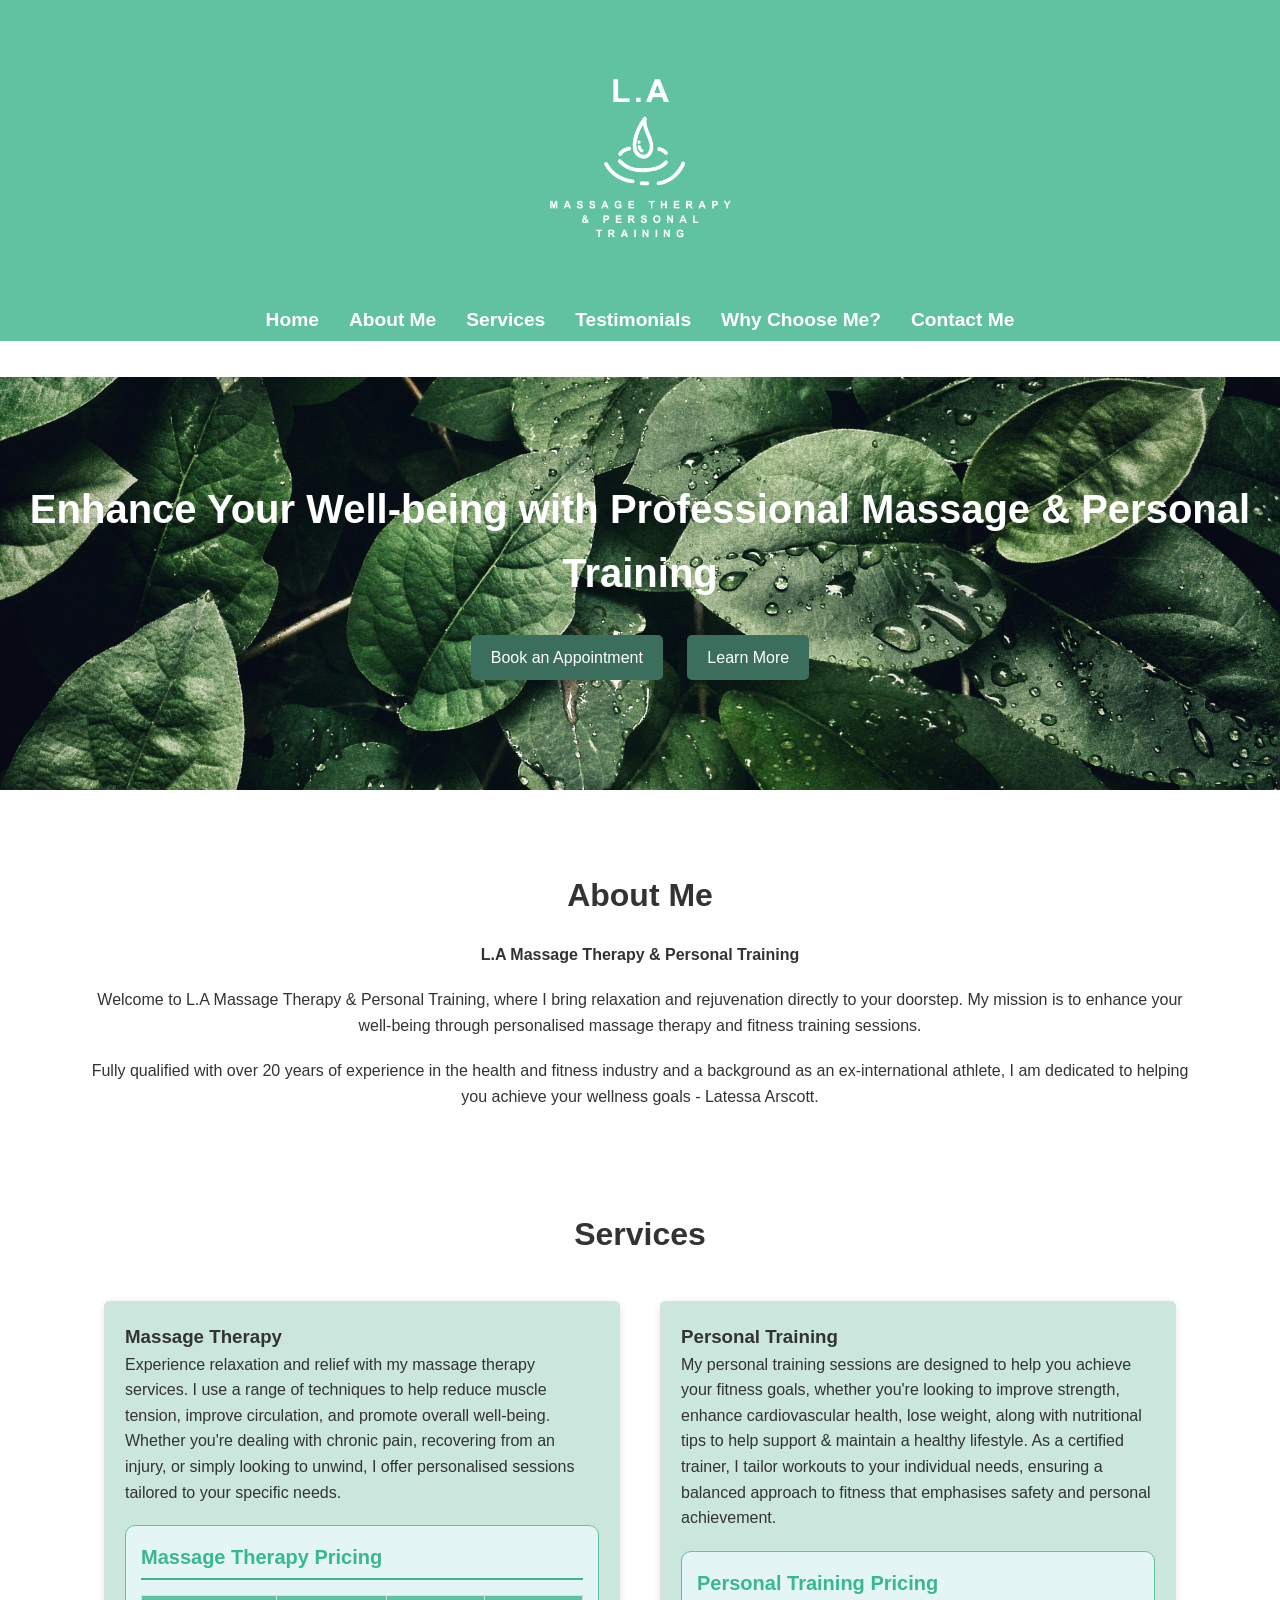
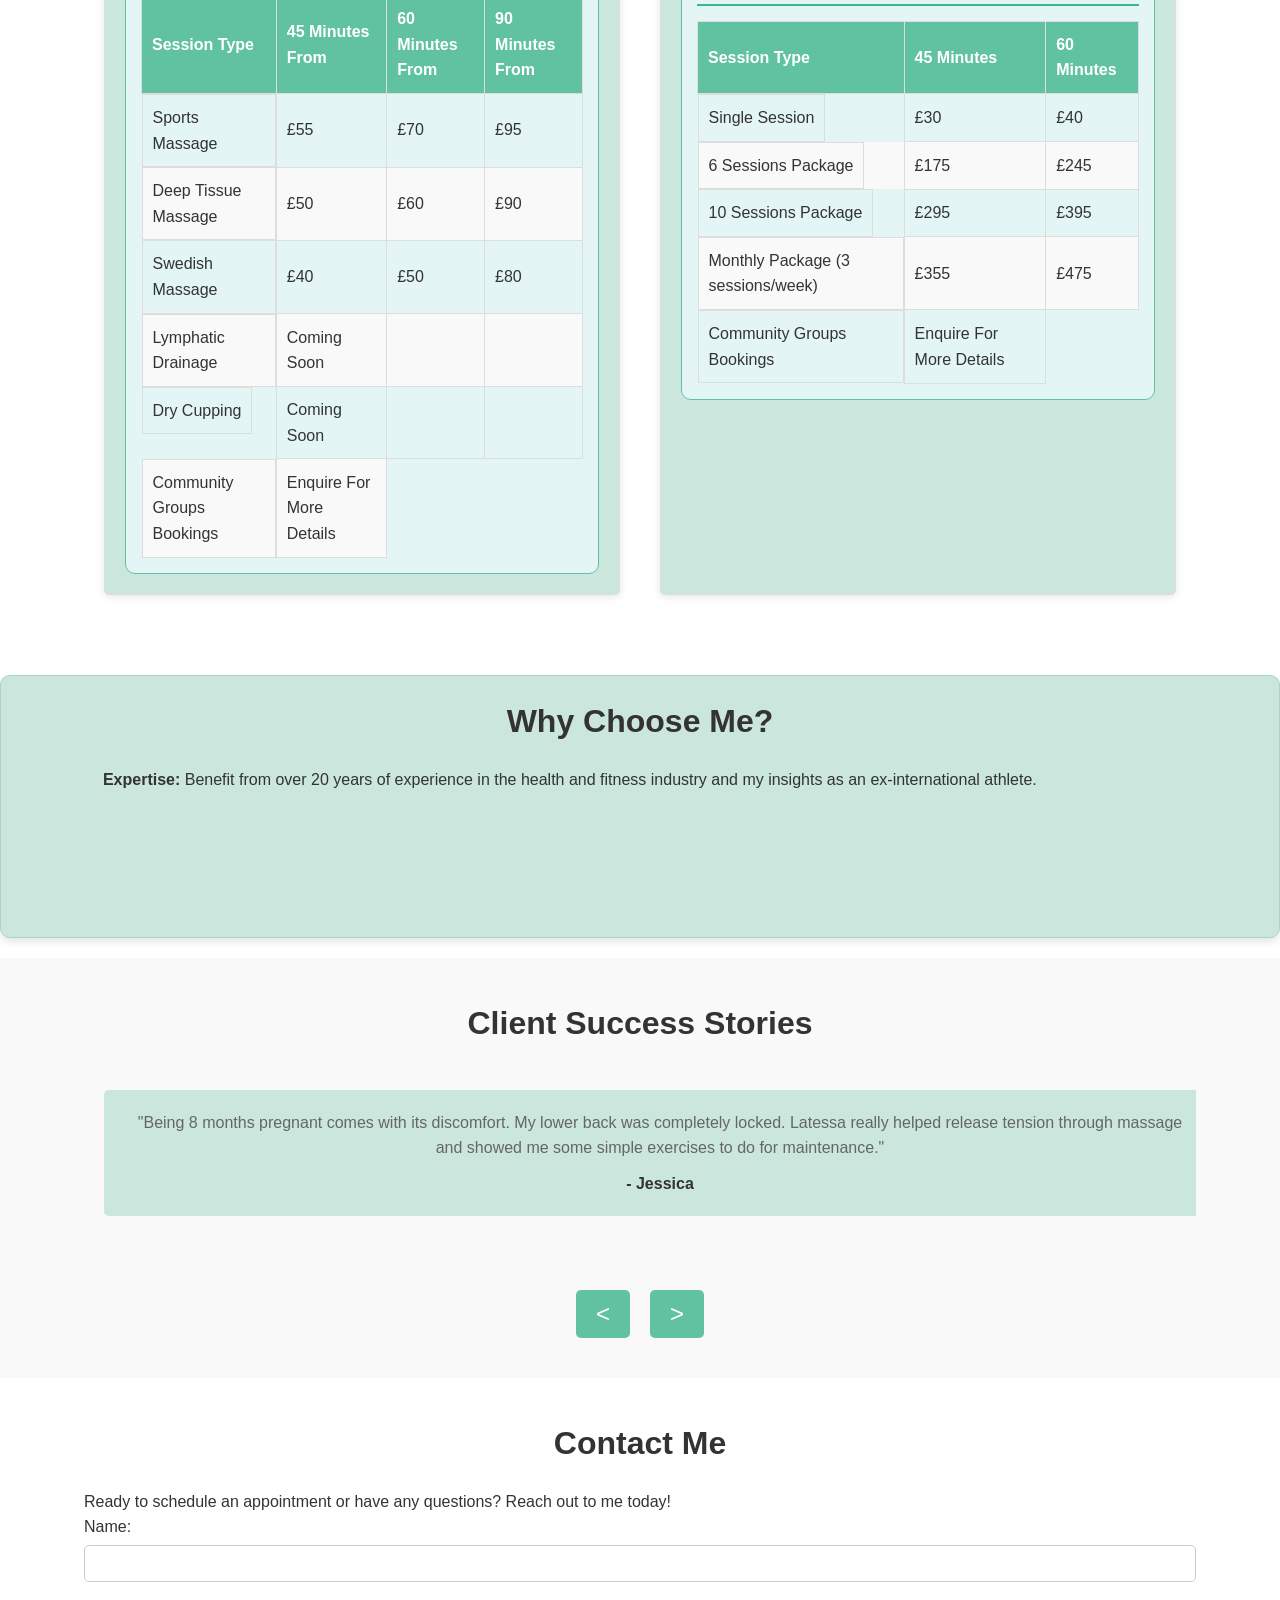
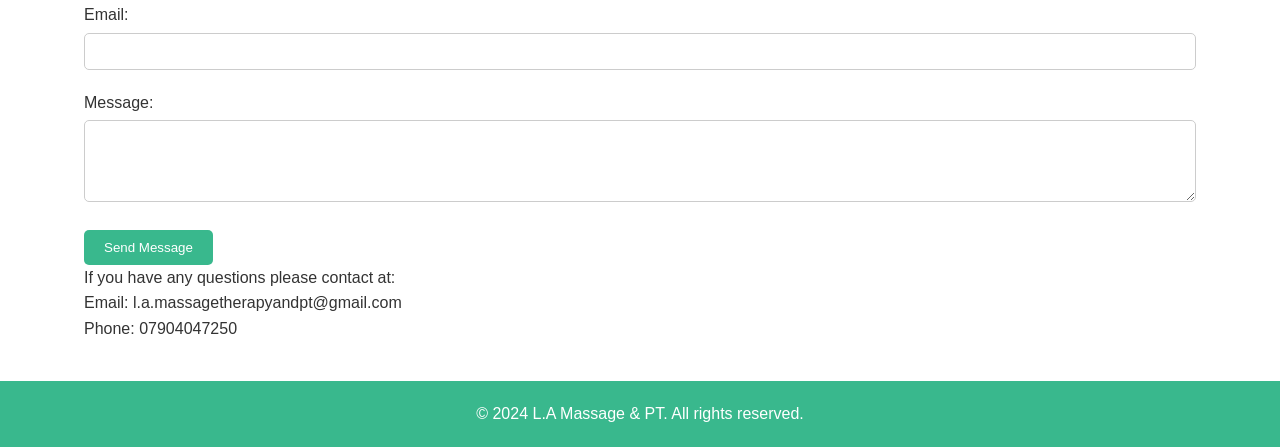
==== index.html @ 447af26c "Update index.html" ====
<!DOCTYPE html>
<html lang="en">
<head>
    <meta charset="UTF-8">
    <meta name="viewport" content="width=device-width, initial-scale=1.0">
    <meta name="description" content="Enhance Your Well-being with Professional Massage & Personal Training">
    <meta name="keywords" content="Massage Therapy, Personal Training, Wellness, Health">
    <title>L.A. Massage & PT</title>

    <link rel="icon" type="image/svg+xml" href="Images/L.A.%20Logo.svg">

    <link rel="stylesheet" href="style.css">
</head>
<body>
<!-- Header -->
<header role="banner">
    <div class="container">
        <div class="logo">
            <img src="Images/L.A.%20Logo.png" alt="L.A. Logo">
        </div>
        <nav role="navigation">
            <ul>
                <li><a href="#home">Home</a></li>
                <li><a href="#about">About Me</a></li>
                <li><a href="#services">Services</a></li>
                <li><a href="#testimonials">Testimonials</a></li>
                <li><a href="#why-choose-me">Why Choose Me?</a></li>
                <li><a href="#contact">Contact Me</a></li>
            </ul>
        </nav>
    </div>
</header>

<!-- Home Section -->
<section id="home" role="main">
    <div class="hero">
        <h2 class="fade-in">Enhance Your Well-being with Professional Massage & Personal Training</h2>
        <a href="#contact" class="btn fade-in">Book an Appointment</a>
        <a href="#services" class="btn fade-in">Learn More</a>
    </div>
</section>

<!-- About Us Section -->
<section id="about" class="fade-in">
    <div class="container">
        <h2>About Me</h2>
        <h4>L.A Massage Therapy & Personal Training</h4>
        <p>Welcome to L.A Massage Therapy & Personal Training, where I bring relaxation and rejuvenation directly to your doorstep. My mission is to enhance your well-being through personalised massage therapy and fitness training sessions.</p>
        <p>Fully qualified with over 20 years of experience in the health and fitness industry and a background as an ex-international athlete, I am dedicated to helping you achieve your wellness goals - Latessa Arscott.</p>
    </div>
</section>

<!-- Services Section -->
<section id="services" class="fade-in">
    <div class="container">
        <h2>Services</h2>
        <div class="services">
            <div class="service">
                <h3>Massage Therapy</h3>
                <p>Experience relaxation and relief with my massage therapy services. I use a range of techniques to help reduce muscle tension, improve circulation, and promote overall well-being. Whether you're dealing with chronic pain, recovering from an injury, or simply looking to unwind, I offer personalised sessions tailored to your specific needs.</p>
                <div class="pricing-box">
                    <h4>Massage Therapy Pricing</h4>
                    <table>
                        <thead>
                        <tr>
                            <th>Session Type</th>
                            <th>45 Minutes From</th>
                            <th>60 Minutes From</th>
                            <th>90 Minutes From</th>
                        </tr>
                        </thead>
                        <tbody>
                        <tr>
                            <td class="tooltip">Sports Massage<span class="tooltiptext">A massage focusing on sport-related activities, improving performance and recovery.</span></td>
                            <td>£55</td>
                            <td>£70</td>
                            <td>£95</td>
                        </tr>
                        <tr>
                            <td class="tooltip">Deep Tissue Massage<span class="tooltiptext">A massage technique that targets deeper layers of muscle and connective tissue.</span></td>
                            <td>£50</td>
                            <td>£60</td>
                            <td>£90</td>
                        </tr>
                        <tr>
                            <td class="tooltip">Swedish Massage<span class="tooltiptext">A gentle massage using long strokes, kneading, and circular movements on top layers of muscles.</span></td>
                            <td>£40</td>
                            <td>£50</td>
                            <td>£80</td>
                        </tr>
                        <tr>
                            <td class="tooltip">Lymphatic Drainage<span class="tooltiptext">A gentle massage aimed at stimulating the lymphatic system to remove toxins and excess fluid.</span></td>
                            <td>Coming Soon</td>
                            <td></td>
                            <td></td>
                        </tr>
                        <tr>
                            <td class="tooltip">Dry Cupping<span class="tooltiptext">A therapy using suction cups to promote blood flow and healing.</span></td>
                            <td>Coming Soon</td>
                            <td></td>
                            <td></td>
                        </tr>
                        <tr>
                            <td class="tooltip">Community Groups Bookings<span class="tooltiptext">Packages tailored to meet the requirements of the service user.</span></td>
                            <td>Enquire For More Details</td>
                        </tr>
                        </tbody>
                    </table>
                </div>
            </div>
            <div class="service">
                <h3>Personal Training</h3>
                <p>My personal training sessions are designed to help you achieve your fitness goals, whether you're looking to improve strength, enhance cardiovascular health, lose weight, along with nutritional tips to help support & maintain a healthy lifestyle. As a certified trainer, I tailor workouts to your individual needs, ensuring a balanced approach to fitness that emphasises safety and personal achievement.</p>
                <div class="pricing-box">
                    <h4>Personal Training Pricing</h4>
                    <table>
                        <thead>
                        <tr>
                            <th>Session Type</th>
                            <th>45 Minutes</th>
                            <th>60 Minutes</th>
                        </tr>
                        </thead>
                        <tbody>
                        <tr>
                            <td class="tooltip">Single Session<span class="tooltiptext">A one-time personal training session customised to your fitness goals.</span></td>
                            <td>£30</td>
                            <td>£40</td>
                        </tr>
                        <tr>
                            <td class="tooltip">6 Sessions Package<span class="tooltiptext">A package of six sessions at a discounted rate to help you stay consistent. (Minimum 2 session per week) </span></td>
                            <td>£175</td>
                            <td>£245</td>
                        </tr>
                        <tr>
                            <td class="tooltip">10 Sessions Package<span class="tooltiptext">A package of ten sessions for long-term fitness commitment and results.</span></td>
                            <td>£295</td>
                            <td>£395</td>
                        </tr>
                        <tr>
                            <td class="tooltip">Monthly Package (3 sessions/week)<span class="tooltiptext">A monthly package including three sessions per week for optimal results.</span></td>
                            <td>£355</td>
                            <td>£475</td>
                        </tr>
                        <tr>
                            <td class="tooltip">Community Groups Bookings<span class="tooltiptext">Packages tailored to meet the requirements of the service user.</span></td>
                            <td>Enquire For More Details</td>
                        </tr>
                        </tbody>
                    </table>
                </div>
            </div>
        </div>
    </div>
</section>

<!-- Why Choose Me Section -->
<section id="why-choose-me" class="fade-in" role="region" aria-labelledby="why-choose-me-heading">
    <div class="container">
        <h2 id="why-choose-me-heading">Why Choose Me?</h2>
        <div class="slideshow">
            <div class="slide active">
                <p class="fade-in-text"><strong>Expertise:</strong> Benefit from over 20 years of experience in the health and fitness industry and my insights as an ex-international athlete.</p>
            </div>
            <div class="slide">
                <p class="fade-out-text"><strong>Convenience:</strong> Enjoy my services in the comfort of your home, office, or any preferred location.</p>
            </div>
            <div class="slide">
                <p class="fade-out-text"><strong>Professionalism:</strong> I am a certified and experienced therapist and trainer dedicated to your health and wellness.</p>
            </div>
            <div class="slide">
                <p class="fade-out-text"><strong>Personalised Approach:</strong> I listen to your needs and customise my services accordingly.</p>
            </div>
            <div class="slide">
                <p class="fade-out-text"><strong>Quality Products:</strong> I use high-quality oils and equipment to ensure the best experience.</p>
            </div>
        </div>
    </div>
</section>

<!-- Testimonials Section -->
<section id="testimonials" class="fade-in">
    <div class="container">
        <h2>Client Success Stories</h2>
        <div class="testimonials">
            <div class="testimonial active">
                <p>"Being 8 months pregnant comes with its discomfort. My lower back was completely locked. Latessa really helped release tension through massage and showed me some simple exercises to do for maintenance."</p>
                <h4>- Jessica</h4>
            </div>
            <div class="testimonial">
                <p>"I use to love going to the gym, but struggled to find my routine since I’ve been WFH. The PT sessions have been so good. Helped build my confidence back up and I look great! Thank you"</p>
                <h4>- Sam</h4>
            </div>
            <div class="testimonial">
                <p>"I’m starting to see my stubborn belly fat starting to disappear!!! Finally!"</p>
                <h4>- Anonymous</h4>
            </div>
            <div class="testimonial">
                <p>"Latessa has been my PT for nearly 1 year. She made me realise how important it is to exercise. She is full of knowledge, experience, and very disciplined."</p>
                <h4>- Sukhi</h4>
            </div>
            <div class="testimonial">
                <p>"Thank you so much for my amazing massage... You are truly brilliant at what you do, Latessa. I feel amazing, 5* from me. Definitely give this lady a try!!!"</p>
                <h4>- Sarah</h4>
            </div>
            <div class="testimonial">
                <p>"Highly recommend to anyone needing professional therapy services!"</p>
                <h4>- Anon</h4>
            </div>
            <div class="testimonial">
                <p>"Thank you so much lovely can't tell you how much better I feel seeing my boy pain free after being diagnosed with severs and tight calves. Your hands are truly magic."</p>
                <h4>- Lewis</h4>
            </div>
        </div>
        <div class="testimonial-nav">
            <button id="prev" class="arrow">&lt;</button>
            <button id="next" class="arrow">&gt;</button>
        </div>
    </div>
</section>

<!-- Contact Section -->
<section id="contact" class="fade-in">
    <div class="container">
        <h2>Contact Me</h2>
        <p>Ready to schedule an appointment or have any questions? Reach out to me today!</p>
        <form id="contact-form" action="https://formspree.io/f/xblrogll" method="post">
            <label for="name">Name:</label>
            <input type="text" id="name" name="name" required>

            <label for="email">Email:</label>
            <input type="email" id="email" name="email" required>

            <label for="message">Message:</label>
            <textarea id="message" name="message" rows="4" required></textarea>

            <button type="submit">Send Message</button>
        </form>
        <p>If you have any questions please contact at:</p>
        <p>Email: l.a.massagetherapyandpt@gmail.com</p>
        <p>Phone: 07904047250</p>
    </div>
</section>

<!-- Footer -->
<footer role="contentinfo">
    <div class="container">
        <p>&copy; 2024 L.A Massage & PT. All rights reserved.</p>
    </div>
</footer>

<script src="script.js"></script>
</body>
</html>
---- style.css ----
/* Reset some default styles */

body, h1, h2, h3, h4, p, ul, li, a, img, div, form, input, textarea, button {
    margin: 0;
    padding: 0;
    box-sizing: border-box;
}

body {
    font-family: Arial, sans-serif;
    line-height: 1.6;
    color: #333;
    background-color: #FFFFFF; /* Light background color */
}

.container {
    width: 90%;
    max-width: 1200px;
    margin: 0 auto;
    padding: 0 20px;
}

header {
    background: #61c2a2; /* Dark green */
    color: #FFFFFF; /* White text */
    padding: 5px 0; /* Reduced padding to make the header smaller */
    display: flex;
    justify-content: center; /* Center content horizontally */
    align-items: center; /* Center content vertically */
    text-align: center; /* Center text */
}

header h1 {
    margin-bottom: 10px;
}

.logo {
    display: flex;
    justify-content: center;
    align-items: center;
}

.logo img {
    max-width: 300px; /* Keep the logo size the same */
}

nav ul {
    display: flex;
    justify-content: center;
    list-style: none;
    align-items: center; /* Align navigation items vertically center */
}

nav ul li {
    margin: 0 15px;
}

nav ul li a {
    color: #FFFFFF; /* White text */
    text-decoration: none;
    font-weight: bold; /* Make the text bold */
    font-size: 1.2em; /* Adjust font size to be larger (1.2em is an example, adjust as needed) */
    transition: color 0.3s, border-bottom 0.3s; /* Smooth transition for color and underline effects */
}

nav ul li a,
.footer-links a,
.social-media a {
    position: relative;
    display: inline-block;
    text-decoration: none;
    color: inherit; /* Use inherited color */
}

nav ul li a::after,
.footer-links a::after,
.social-media a::after {
    content: '';
    position: absolute;
    width: 0;
    height: 2px;
    display: block;
    margin-top: 5px;
    right: 0;
    background: #33fcde;
    transition: width 0.3s ease, right 0.3s ease;
}

nav ul li a:hover::after,
.footer-links a:hover::after,
.social-media a:hover::after {
    width: 100%;
    right: 0;
}

.hero {
    background-image: url('Images/pexels-sohi-807598.jpg');
    background-size: cover;
    background-position: center;
    color: white;
    text-align: center;
    padding: 100px 0;
    margin-top: -4px; /* Remove gap between header and hero section */
}

.hero h2 {
    font-size: 2.5em;
    margin-bottom: 20px;
}

.hero .btn {
    display: inline-block;
    background: #3b6e5d; /* Dark green */
    color: #FFFFFF; /* White text */
    padding: 10px 20px;
    margin: 10px;
    text-decoration: none;
    border-radius: 5px;
}

.hero .btn:hover {
    background: #2c544a;
}

section {
    padding: 40px 0;
}

section h2 {
    text-align: center;
    margin-bottom: 20px;
    font-size: 2em;
}

#about {
    text-align: center;
}

/* Container */
.container {
    width: 90%;
    margin: 0 auto;
    max-width: 1200px;
}

/* Tooltip Styles */
.tooltip {
    position: relative;
    display: inline-block;
    cursor: pointer;
}

.tooltip .tooltiptext {
    visibility: hidden;
    width: 150px; /* Reduced width */
    background-color: #333;
    color: #fff;
    text-align: center;
    padding: 3px 5px; /* Reduced padding */
    border-radius: 4px; /* Reduced border-radius */
    font-size: 12px; /* Reduced font size */

    /* Positioning */
    position: absolute;
    z-index: 1;
    bottom: 100%; /* Show above the text */
    left: 50%;
    margin-left: -75px; /* Center the tooltip */
    opacity: 0;
    transition: opacity 0.3s;
    pointer-events: none; /* Prevent mouse events */
}

.tooltip:hover .tooltiptext {
    visibility: visible;
    opacity: 1;
}

/* Responsive Adjustments */
@media (max-width: 767px) {
    .tooltip .tooltiptext {
        width: auto; /* Allow dynamic width */
        max-width: 70vw; /* Limit max width to viewport width */
        left: 50%;
        transform: translateX(-50%); /* Center horizontally */
        margin-left: 0; /* Reset margin */
    }
}




/* Services Section */
.services {
    display: flex;
    flex-wrap: wrap;
    justify-content: space-between;
}

.service {
    flex: 1 1 calc(50% - 20px); /* Adjust to fit two services in a row */
    margin: 10px;
    padding: 20px;
    border: 1px solid #ddd;
    border-radius: 10px;
    background-color: #fff;
    box-shadow: 0 2px 8px rgba(0, 0, 0, 0.1);
}

@media (max-width: 768px) {
    .service {
        flex: 1 1 100%;
    }
}

.pricing-box {
    margin-top: 20px;
    padding: 15px;
    border: 1px solid #61c2a2;
    border-radius: 10px;
    background-color: #e3f6f5;
    overflow-x: auto; /* Ensure table can scroll on small screens */
}

.pricing-box h4 {
    margin-bottom: 15px;
    color: #39b88d;
    font-size: 1.25em;
    border-bottom: 2px solid #39b88d;
    padding-bottom: 5px;
}

.pricing-box table {
    width: 100%;
    border-collapse: collapse;
}

.pricing-box table th,
.pricing-box table td {
    border: 1px solid #ddd;
    padding: 10px;
    text-align: left;
    font-size: 1em;
}

.pricing-box table th {
    background-color: #61c2a2;
    color: #fff;
}

.pricing-box table tr:nth-child(even) {
    background-color: #f9f9f9;
}


#about h2, #about h4, #about p {
    text-align: center;
    margin-bottom: 20px; /* Ensure spacing between paragraphs */
}

.team, .therapist, .services {
    display: flex;
    justify-content: space-around;
    flex-wrap: wrap;
}

.team-member, .therapist-profile, .service, .testimonial, .blog-post {
    margin: 20px;
    padding: 20px;
    background: #cbe6dd; /* Light green */
    border-radius: 5px;
    width: calc(33% - 40px);
    flex: 1;
    min-width: 280px; /* Ensure the boxes are responsive */
}

.team-member img, .therapist-profile img {
    max-width: 100%;
    border-radius: 50%;
    margin-bottom: 10px;
}

footer {
    background: #39b88d; /* Dark green */
    color: #FFFFFF; /* White text */
    text-align: center;
    padding: 20px 0;
}

.footer-links, .social-media, .newsletter {
    margin: 20px 0;
}

.footer-links li {
    display: inline;
    margin: 0 10px;
}

.footer-links a, .social-media a {
    color: #FFFFFF; /* White text */
    text-decoration: none;
}

.newsletter input[type="email"] {
    padding: 10px;
    margin-right: 10px;
    border: none;
    border-radius: 5px;
}

.newsletter button {
    padding: 10px 20px;
    background: #39b88d; /* Dark green */
    border: none;
    color: #FFFFFF; /* White text */
    border-radius: 5px;
    cursor: pointer;
}

form label {
    display: block;
    margin-bottom: 5px;
}

form input, form textarea {
    width: 100%;
    padding: 10px;
    margin-bottom: 20px;
    border: 1px solid #ccc;
    border-radius: 5px;
}

form button {
    background: #39b88d; /* Dark green */
    color: #FFFFFF; /* White text */
    border: none;
    padding: 10px 20px;
    border-radius: 5px;
    cursor: pointer;
}

.contact-info p {
    margin-bottom: 10px;
}

@media (max-width: 768px) {
    .team-member, .therapist-profile, .service, .testimonial, .blog-post {
        width: calc(50% - 40px);
    }
}

@media (max-width: 480px) {
    .team-member, .therapist-profile, .service, .testimonial, .blog-post {
        width: 100%;
    }

    nav ul {
        flex-direction: column;
    }

    nav ul li {
        margin: 10px 0;
    }
}

/* Fade-in effect */
.fade-in {
    opacity: 0;
    transition: opacity 1s ease-in-out;
}

.fade-in.visible {
    opacity: 1;
}

/* Fade-in and slide-in from the right effect */
/* Testimonials Section */
#testimonials {
    background: #f9f9f9;
    padding: 40px 0;
    text-align: center;
}

#testimonials h2 {
    margin-bottom: 20px;
    font-size: 2em;
    color: #333;
}

.testimonials {
    position: relative;
    height: 200px; /* Adjust height as needed */
    overflow: hidden;
}

.testimonial {
    position: absolute;
    top: 0;
    left: 0;
    width: 100%;
    opacity: 0;
    transition: opacity 1s ease-in-out, transform 1s ease-in-out;
}

.testimonial.active {
    opacity: 1;
    z-index: 1;
    animation: fadeInSlideIn 1s forwards;
}

.testimonial.fade-out {
    opacity: 0;
    z-index: 0;
    animation: fadeOutSlideOut 1s forwards;
}

.testimonial p {
    font-size: 1em;
    color: #666;
}

.testimonial h4 {
    margin-top: 10px;
    font-size: 1em;
    color: #333;
}

/* Navigation Arrows */
.testimonial-nav {
    display: flex;
    justify-content: center;
    margin-top: 20px;
}

.arrow {
    background: #61c2a2; /* Green background */
    color: white;
    border: none;
    padding: 10px 20px;
    cursor: pointer;
    border-radius: 5px;
    font-size: 1.5em;
    margin: 0 10px;
    transition: background 0.3s ease;
}

.arrow:hover {
    background: #3b6e5d;
}

/* Fade-in and slide-in from the right effect */
@keyframes fadeInSlideIn {
    0% { opacity: 0; transform: translateX(100%); }
    100% { opacity: 1; transform: translateX(0); }
}

/* Fade-out and slide-out to the left effect */
@keyframes fadeOutSlideOut {
    0% { opacity: 1; transform: translateX(0); }
    100% { opacity: 0; transform: translateX(-100%); }
}


/* Visibility Classes */
.fade-in {
    opacity: 0;
    transition: opacity 1s ease-in-out;
}

.fade-in.visible {
    opacity: 1;
}


#why-choose-me {
    border: 2px solid #39b88d; /* Green border */
    border-radius: 10px;
    padding: 20px;
    background-color: #f9f9f9; /* Light background color for contrast */
}

.slideshow {
    position: relative;
    height: 150px; /* Adjust based on your content */
    overflow: hidden;
    padding: 10px; /* Add padding inside the slideshow for spacing */
}

.slide {
    position: absolute;
    top: 0;
    left: 0;
    width: 100%;
    opacity: 0;
    transition: opacity 1s ease-in-out, transform 1s ease-in-out;
}

.slide.active {
    opacity: 1;
    transform: translateX(0);
    z-index: 1;
}

.slide.fade-out {
    opacity: 0;
    transform: translateX(-100%);
    z-index: 0;
}

@keyframes slideInLeft {
    0% { opacity: 0; transform: translateX(100%); }
    100% { opacity: 1; transform: translateX(0); }
}

@keyframes slideOutLeft {
    0% { opacity: 1; transform: translateX(0); }
    100% { opacity: 0; transform: translateX(-100%); }
}


/* Container styles for the Why Choose Me section */
#why-choose-me {
    background-color: #cbe6dd; /* Light green background color */
    border: 1px solid #a8d5c2; /* Slightly darker green border */
    border-radius: 10px;
    padding: 20px;
    box-shadow: 0 4px 8px rgba(0, 0, 0, 0.1); /* Light shadow for a subtle 3D effect */
    margin: 20px 0; /* Space around the section */
}

/* Styles for the slideshow */
.slideshow {
    position: relative;
    height: 150px; /* Adjust based on your content */
    overflow: hidden;
}

.slide {
    position: absolute;
    top: 0;
    left: 0;
    width: 100%;
    opacity: 0;
    transition: opacity 1s ease-in-out, transform 1s ease-in-out;
}

.slide.active {
    opacity: 1;
    transform: translateX(0);
    z-index: 1;
}

.slide.fade-out {
    opacity: 0;
    transform: translateX(-100%);
    z-index: 0;
}

@keyframes slideInLeft {
    0% { opacity: 0; transform: translateX(100%); }
    100% { opacity: 1; transform: translateX(0); }
}

@keyframes slideOutLeft {
    0% { opacity: 1; transform: translateX(0); }
    100% { opacity: 0; transform: translateX(-100%); }
}
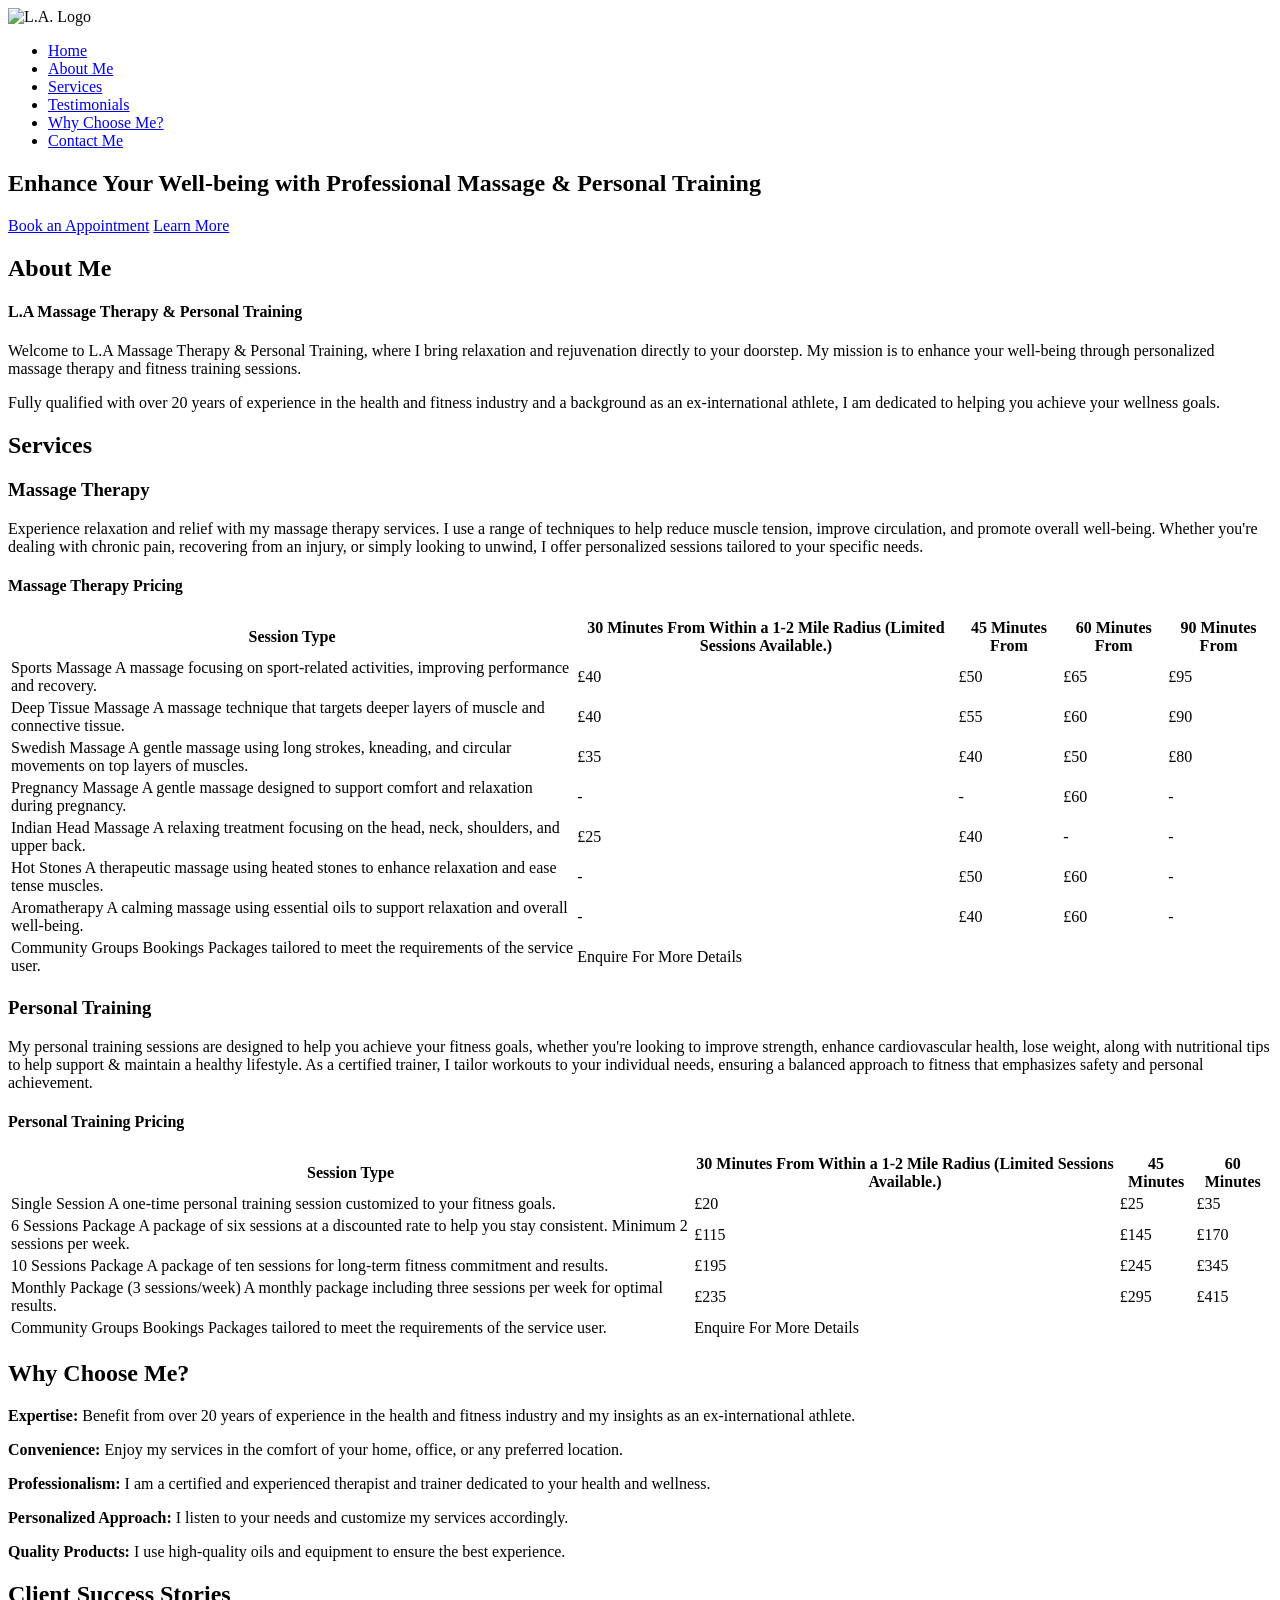
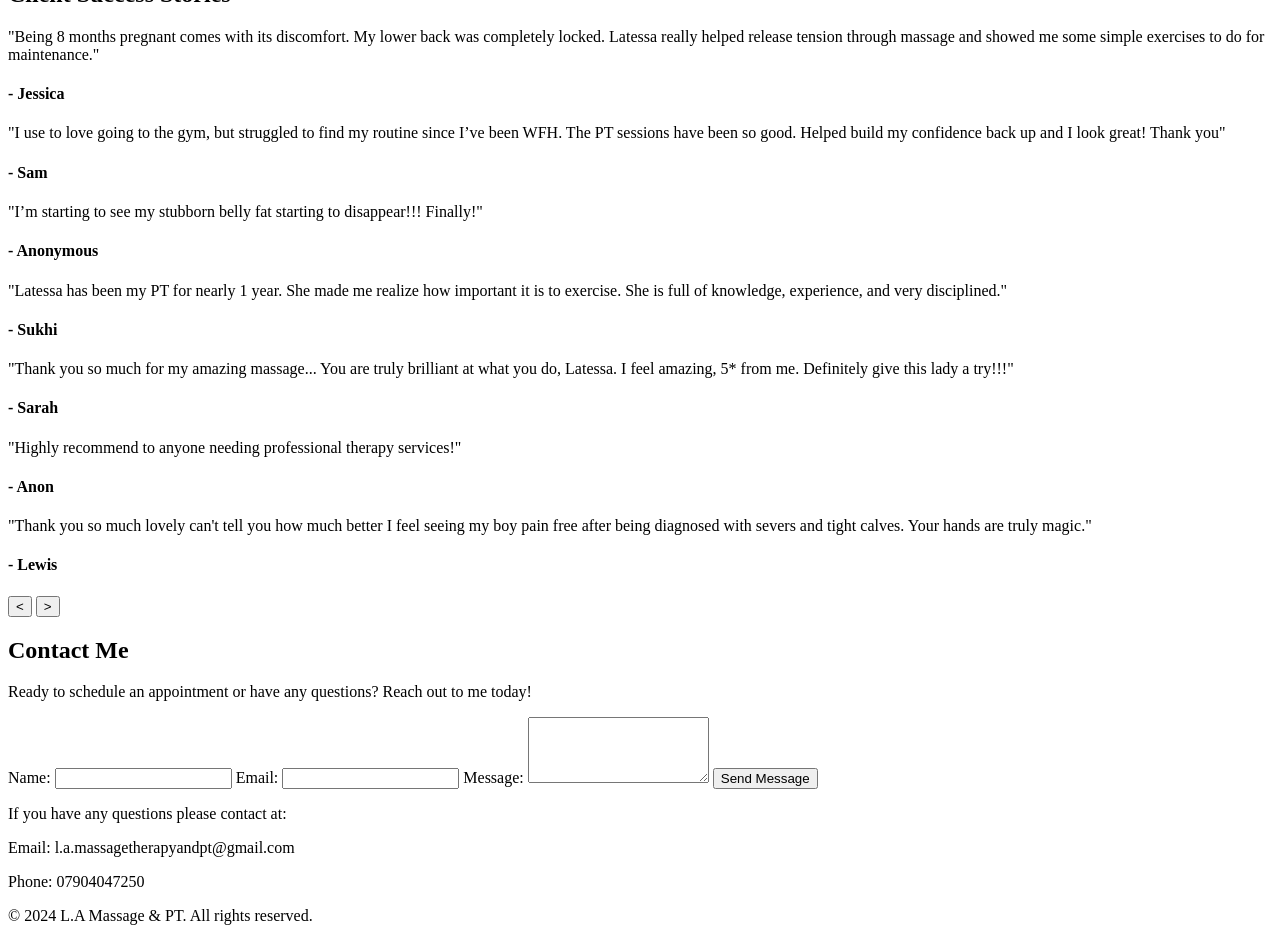
==== commit 96fda9b1: "Add files via upload" ====
--- a/index.html
+++ b/index.html
@@ -8,10 +8,10 @@
     <title>L.A. Massage & PT</title>
 
     <link rel="icon" type="image/svg+xml" href="Images/L.A.%20Logo.svg">
-
     <link rel="stylesheet" href="style.css">
 </head>
 <body>
+
 <!-- Header -->
 <header role="banner">
     <div class="container">
@@ -40,13 +40,13 @@
     </div>
 </section>
 
-<!-- About Us Section -->
+<!-- About Me Section -->
 <section id="about" class="fade-in">
     <div class="container">
         <h2>About Me</h2>
         <h4>L.A Massage Therapy & Personal Training</h4>
-        <p>Welcome to L.A Massage Therapy & Personal Training, where I bring relaxation and rejuvenation directly to your doorstep. My mission is to enhance your well-being through personalised massage therapy and fitness training sessions.</p>
-        <p>Fully qualified with over 20 years of experience in the health and fitness industry and a background as an ex-international athlete, I am dedicated to helping you achieve your wellness goals - Latessa Arscott.</p>
+        <p>Welcome to L.A Massage Therapy & Personal Training, where I bring relaxation and rejuvenation directly to your doorstep. My mission is to enhance your well-being through personalized massage therapy and fitness training sessions.</p>
+        <p>Fully qualified with over 20 years of experience in the health and fitness industry and a background as an ex-international athlete, I am dedicated to helping you achieve your wellness goals.</p>
     </div>
 </section>
 
@@ -54,97 +54,186 @@
 <section id="services" class="fade-in">
     <div class="container">
         <h2>Services</h2>
+
         <div class="services">
             <div class="service">
                 <h3>Massage Therapy</h3>
-                <p>Experience relaxation and relief with my massage therapy services. I use a range of techniques to help reduce muscle tension, improve circulation, and promote overall well-being. Whether you're dealing with chronic pain, recovering from an injury, or simply looking to unwind, I offer personalised sessions tailored to your specific needs.</p>
+                <p>Experience relaxation and relief with my massage therapy services. I use a range of techniques to help reduce muscle tension, improve circulation, and promote overall well-being. Whether you're dealing with chronic pain, recovering from an injury, or simply looking to unwind, I offer personalized sessions tailored to your specific needs.</p>
+
                 <div class="pricing-box">
                     <h4>Massage Therapy Pricing</h4>
+
                     <table>
                         <thead>
                         <tr>
                             <th>Session Type</th>
+                            <th class="tooltip">
+                                30 Minutes From
+                                <span class="tooltiptext">Within a 1-2 Mile Radius (Limited Sessions Available.)</span>
+                            </th>
                             <th>45 Minutes From</th>
                             <th>60 Minutes From</th>
                             <th>90 Minutes From</th>
                         </tr>
                         </thead>
+
                         <tbody>
                         <tr>
-                            <td class="tooltip">Sports Massage<span class="tooltiptext">A massage focusing on sport-related activities, improving performance and recovery.</span></td>
+                            <td class="tooltip">
+                                Sports Massage
+                                <span class="tooltiptext">A massage focusing on sport-related activities, improving performance and recovery.</span>
+                            </td>
+                            <td>£40</td>
+                            <td>£50</td>
+                            <td>£65</td>
+                            <td>£95</td>
+                        </tr>
+
+                        <tr>
+                            <td class="tooltip">
+                                Deep Tissue Massage
+                                <span class="tooltiptext">A massage technique that targets deeper layers of muscle and connective tissue.</span>
+                            </td>
+                            <td>£40</td>
                             <td>£55</td>
-                            <td>£70</td>
-                            <td>£95</td>
-                        </tr>
-                        <tr>
-                            <td class="tooltip">Deep Tissue Massage<span class="tooltiptext">A massage technique that targets deeper layers of muscle and connective tissue.</span></td>
+                            <td>£60</td>
+                            <td>£90</td>
+                        </tr>
+
+                        <tr>
+                            <td class="tooltip">
+                                Swedish Massage
+                                <span class="tooltiptext">A gentle massage using long strokes, kneading, and circular movements on top layers of muscles.</span>
+                            </td>
+                            <td>£35</td>
+                            <td>£40</td>
+                            <td>£50</td>
+                            <td>£80</td>
+                        </tr>
+
+                        <tr>
+                            <td class="tooltip">
+                                Pregnancy Massage
+                                <span class="tooltiptext">A gentle massage designed to support comfort and relaxation during pregnancy.</span>
+                            </td>
+                            <td>-</td>
+                            <td>-</td>
+                            <td>£60</td>
+                            <td>-</td>
+                        </tr>
+
+                        <tr>
+                            <td class="tooltip">
+                                Indian Head Massage
+                                <span class="tooltiptext">A relaxing treatment focusing on the head, neck, shoulders, and upper back.</span>
+                            </td>
+                            <td>£25</td>
+                            <td>£40</td>
+                            <td>-</td>
+                            <td>-</td>
+                        </tr>
+
+                        <tr>
+                            <td class="tooltip">
+                                Hot Stones
+                                <span class="tooltiptext">A therapeutic massage using heated stones to enhance relaxation and ease tense muscles.</span>
+                            </td>
+                            <td>-</td>
                             <td>£50</td>
                             <td>£60</td>
-                            <td>£90</td>
-                        </tr>
-                        <tr>
-                            <td class="tooltip">Swedish Massage<span class="tooltiptext">A gentle massage using long strokes, kneading, and circular movements on top layers of muscles.</span></td>
-                            <td>£40</td>
-                            <td>£50</td>
-                            <td>£80</td>
-                        </tr>
-                        <tr>
-                            <td class="tooltip">Lymphatic Drainage<span class="tooltiptext">A gentle massage aimed at stimulating the lymphatic system to remove toxins and excess fluid.</span></td>
-                            <td>Coming Soon</td>
-                            <td></td>
-                            <td></td>
-                        </tr>
-                        <tr>
-                            <td class="tooltip">Dry Cupping<span class="tooltiptext">A therapy using suction cups to promote blood flow and healing.</span></td>
-                            <td>Coming Soon</td>
-                            <td></td>
-                            <td></td>
-                        </tr>
-                        <tr>
-                            <td class="tooltip">Community Groups Bookings<span class="tooltiptext">Packages tailored to meet the requirements of the service user.</span></td>
-                            <td>Enquire For More Details</td>
+                            <td>-</td>
+                        </tr>
+
+                        <tr>
+                            <td class="tooltip">
+                                Aromatherapy
+                                <span class="tooltiptext">A calming massage using essential oils to support relaxation and overall well-being.</span>
+                            </td>
+                            <td>-</td>
+                            <td>£40</td>
+                            <td>£60</td>
+                            <td>-</td>
+                        </tr>
+
+                        <tr>
+                            <td class="tooltip">
+                                Community Groups Bookings
+                                <span class="tooltiptext">Packages tailored to meet the requirements of the service user.</span>
+                            </td>
+                            <td colspan="4">Enquire For More Details</td>
                         </tr>
                         </tbody>
                     </table>
                 </div>
             </div>
+
             <div class="service">
                 <h3>Personal Training</h3>
-                <p>My personal training sessions are designed to help you achieve your fitness goals, whether you're looking to improve strength, enhance cardiovascular health, lose weight, along with nutritional tips to help support & maintain a healthy lifestyle. As a certified trainer, I tailor workouts to your individual needs, ensuring a balanced approach to fitness that emphasises safety and personal achievement.</p>
+                <p>My personal training sessions are designed to help you achieve your fitness goals, whether you're looking to improve strength, enhance cardiovascular health, lose weight, along with nutritional tips to help support & maintain a healthy lifestyle. As a certified trainer, I tailor workouts to your individual needs, ensuring a balanced approach to fitness that emphasizes safety and personal achievement.</p>
+
                 <div class="pricing-box">
                     <h4>Personal Training Pricing</h4>
+
                     <table>
                         <thead>
                         <tr>
                             <th>Session Type</th>
+                            <th class="tooltip">
+                                30 Minutes From
+                                <span class="tooltiptext">Within a 1-2 Mile Radius (Limited Sessions Available.)</span>
+                            </th>
                             <th>45 Minutes</th>
                             <th>60 Minutes</th>
                         </tr>
                         </thead>
+
                         <tbody>
                         <tr>
-                            <td class="tooltip">Single Session<span class="tooltiptext">A one-time personal training session customised to your fitness goals.</span></td>
-                            <td>£30</td>
-                            <td>£40</td>
-                        </tr>
-                        <tr>
-                            <td class="tooltip">6 Sessions Package<span class="tooltiptext">A package of six sessions at a discounted rate to help you stay consistent. (Minimum 2 session per week) </span></td>
-                            <td>£175</td>
+                            <td class="tooltip">
+                                Single Session
+                                <span class="tooltiptext">A one-time personal training session customized to your fitness goals.</span>
+                            </td>
+                            <td>£20</td>
+                            <td>£25</td>
+                            <td>£35</td>
+                        </tr>
+
+                        <tr>
+                            <td class="tooltip">
+                                6 Sessions Package
+                                <span class="tooltiptext">A package of six sessions at a discounted rate to help you stay consistent. Minimum 2 sessions per week.</span>
+                            </td>
+                            <td>£115</td>
+                            <td>£145</td>
+                            <td>£170</td>
+                        </tr>
+
+                        <tr>
+                            <td class="tooltip">
+                                10 Sessions Package
+                                <span class="tooltiptext">A package of ten sessions for long-term fitness commitment and results.</span>
+                            </td>
+                            <td>£195</td>
                             <td>£245</td>
-                        </tr>
-                        <tr>
-                            <td class="tooltip">10 Sessions Package<span class="tooltiptext">A package of ten sessions for long-term fitness commitment and results.</span></td>
+                            <td>£345</td>
+                        </tr>
+
+                        <tr>
+                            <td class="tooltip">
+                                Monthly Package (3 sessions/week)
+                                <span class="tooltiptext">A monthly package including three sessions per week for optimal results.</span>
+                            </td>
+                            <td>£235</td>
                             <td>£295</td>
-                            <td>£395</td>
-                        </tr>
-                        <tr>
-                            <td class="tooltip">Monthly Package (3 sessions/week)<span class="tooltiptext">A monthly package including three sessions per week for optimal results.</span></td>
-                            <td>£355</td>
-                            <td>£475</td>
-                        </tr>
-                        <tr>
-                            <td class="tooltip">Community Groups Bookings<span class="tooltiptext">Packages tailored to meet the requirements of the service user.</span></td>
-                            <td>Enquire For More Details</td>
+                            <td>£415</td>
+                        </tr>
+
+                        <tr>
+                            <td class="tooltip">
+                                Community Groups Bookings
+                                <span class="tooltiptext">Packages tailored to meet the requirements of the service user.</span>
+                            </td>
+                            <td colspan="3">Enquire For More Details</td>
                         </tr>
                         </tbody>
                     </table>
@@ -158,19 +247,24 @@
 <section id="why-choose-me" class="fade-in" role="region" aria-labelledby="why-choose-me-heading">
     <div class="container">
         <h2 id="why-choose-me-heading">Why Choose Me?</h2>
+
         <div class="slideshow">
             <div class="slide active">
                 <p class="fade-in-text"><strong>Expertise:</strong> Benefit from over 20 years of experience in the health and fitness industry and my insights as an ex-international athlete.</p>
             </div>
+
             <div class="slide">
                 <p class="fade-out-text"><strong>Convenience:</strong> Enjoy my services in the comfort of your home, office, or any preferred location.</p>
             </div>
+
             <div class="slide">
                 <p class="fade-out-text"><strong>Professionalism:</strong> I am a certified and experienced therapist and trainer dedicated to your health and wellness.</p>
             </div>
+
             <div class="slide">
-                <p class="fade-out-text"><strong>Personalised Approach:</strong> I listen to your needs and customise my services accordingly.</p>
-            </div>
+                <p class="fade-out-text"><strong>Personalized Approach:</strong> I listen to your needs and customize my services accordingly.</p>
+            </div>
+
             <div class="slide">
                 <p class="fade-out-text"><strong>Quality Products:</strong> I use high-quality oils and equipment to ensure the best experience.</p>
             </div>
@@ -182,36 +276,44 @@
 <section id="testimonials" class="fade-in">
     <div class="container">
         <h2>Client Success Stories</h2>
+
         <div class="testimonials">
             <div class="testimonial active">
                 <p>"Being 8 months pregnant comes with its discomfort. My lower back was completely locked. Latessa really helped release tension through massage and showed me some simple exercises to do for maintenance."</p>
                 <h4>- Jessica</h4>
             </div>
+
             <div class="testimonial">
                 <p>"I use to love going to the gym, but struggled to find my routine since I’ve been WFH. The PT sessions have been so good. Helped build my confidence back up and I look great! Thank you"</p>
                 <h4>- Sam</h4>
             </div>
+
             <div class="testimonial">
                 <p>"I’m starting to see my stubborn belly fat starting to disappear!!! Finally!"</p>
                 <h4>- Anonymous</h4>
             </div>
-            <div class="testimonial">
-                <p>"Latessa has been my PT for nearly 1 year. She made me realise how important it is to exercise. She is full of knowledge, experience, and very disciplined."</p>
+
+            <div class="testimonial">
+                <p>"Latessa has been my PT for nearly 1 year. She made me realize how important it is to exercise. She is full of knowledge, experience, and very disciplined."</p>
                 <h4>- Sukhi</h4>
             </div>
+
             <div class="testimonial">
                 <p>"Thank you so much for my amazing massage... You are truly brilliant at what you do, Latessa. I feel amazing, 5* from me. Definitely give this lady a try!!!"</p>
                 <h4>- Sarah</h4>
             </div>
+
             <div class="testimonial">
                 <p>"Highly recommend to anyone needing professional therapy services!"</p>
                 <h4>- Anon</h4>
             </div>
+
             <div class="testimonial">
                 <p>"Thank you so much lovely can't tell you how much better I feel seeing my boy pain free after being diagnosed with severs and tight calves. Your hands are truly magic."</p>
                 <h4>- Lewis</h4>
             </div>
         </div>
+
         <div class="testimonial-nav">
             <button id="prev" class="arrow">&lt;</button>
             <button id="next" class="arrow">&gt;</button>
@@ -224,6 +326,7 @@
     <div class="container">
         <h2>Contact Me</h2>
         <p>Ready to schedule an appointment or have any questions? Reach out to me today!</p>
+
         <form id="contact-form" action="https://formspree.io/f/xblrogll" method="post">
             <label for="name">Name:</label>
             <input type="text" id="name" name="name" required>
@@ -236,6 +339,7 @@
 
             <button type="submit">Send Message</button>
         </form>
+
         <p>If you have any questions please contact at:</p>
         <p>Email: l.a.massagetherapyandpt@gmail.com</p>
         <p>Phone: 07904047250</p>
@@ -250,5 +354,6 @@
 </footer>
 
 <script src="script.js"></script>
+
 </body>
-</html>
+</html>
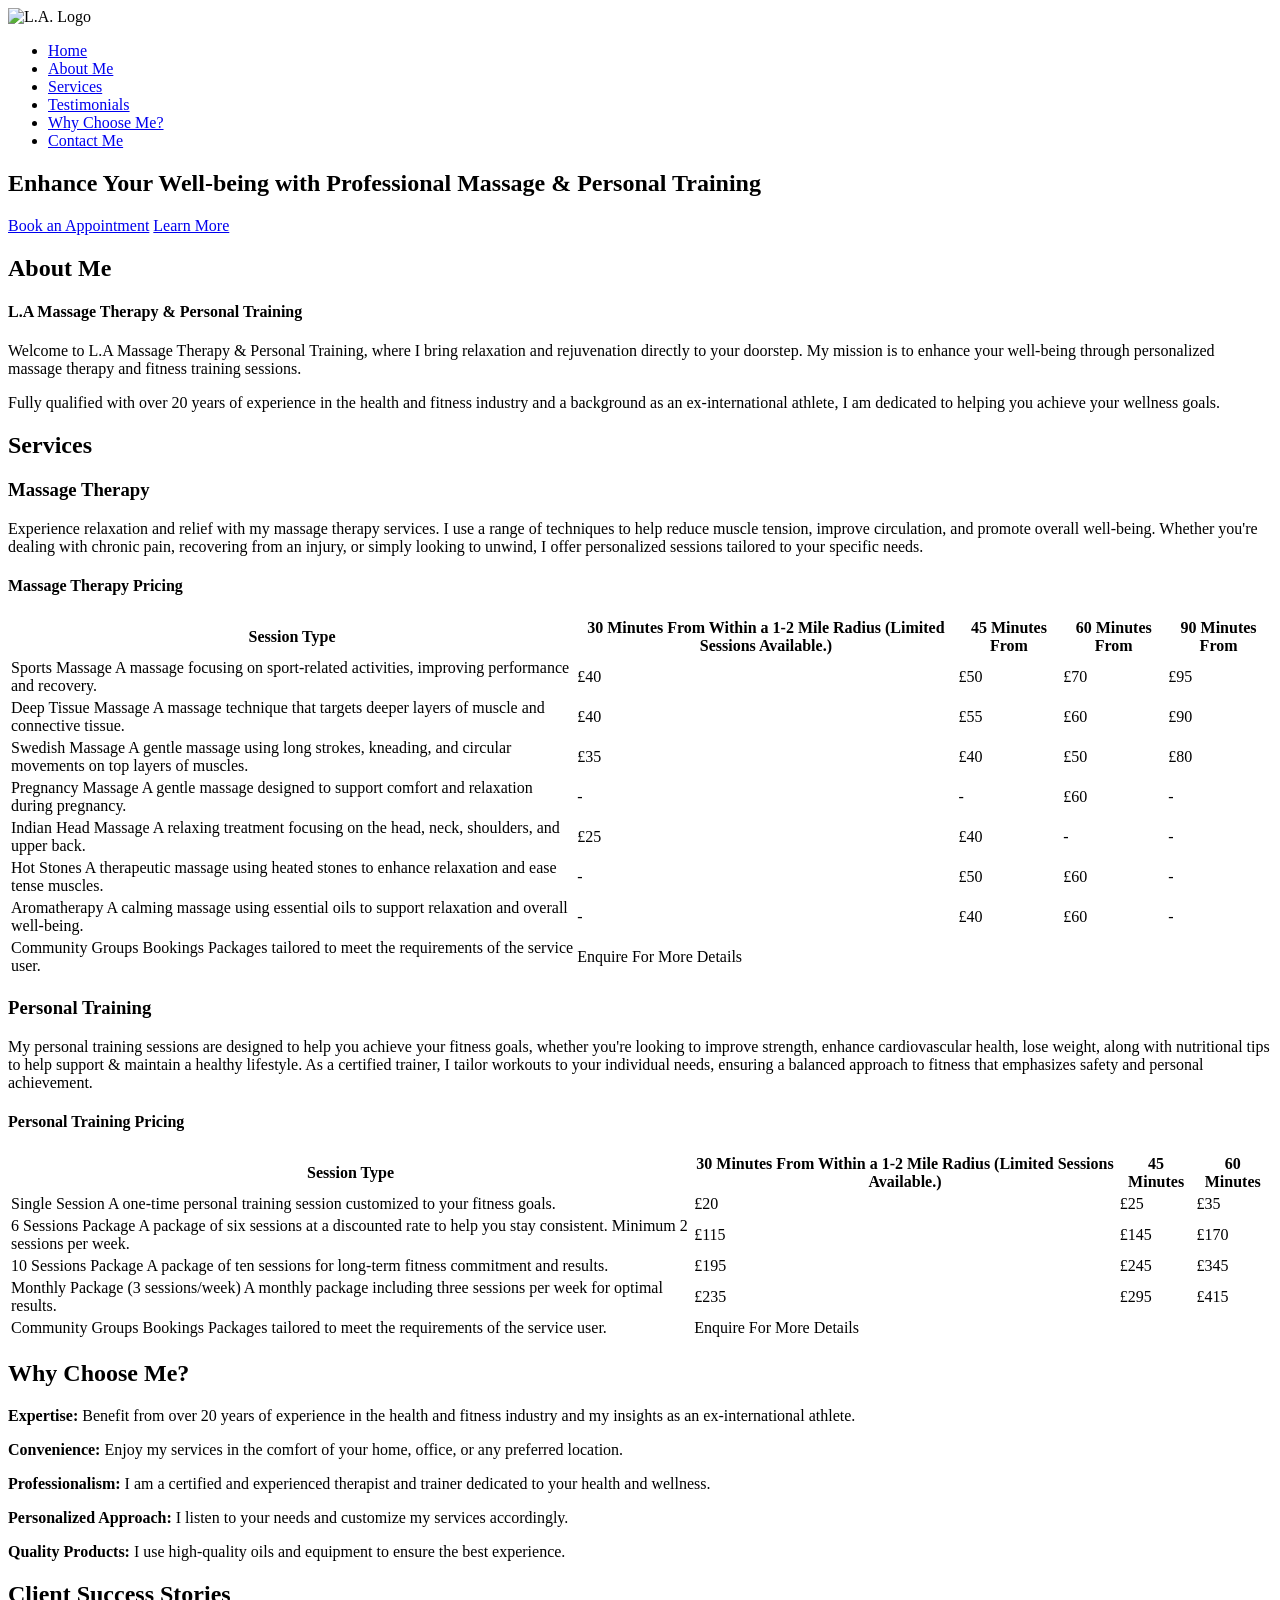
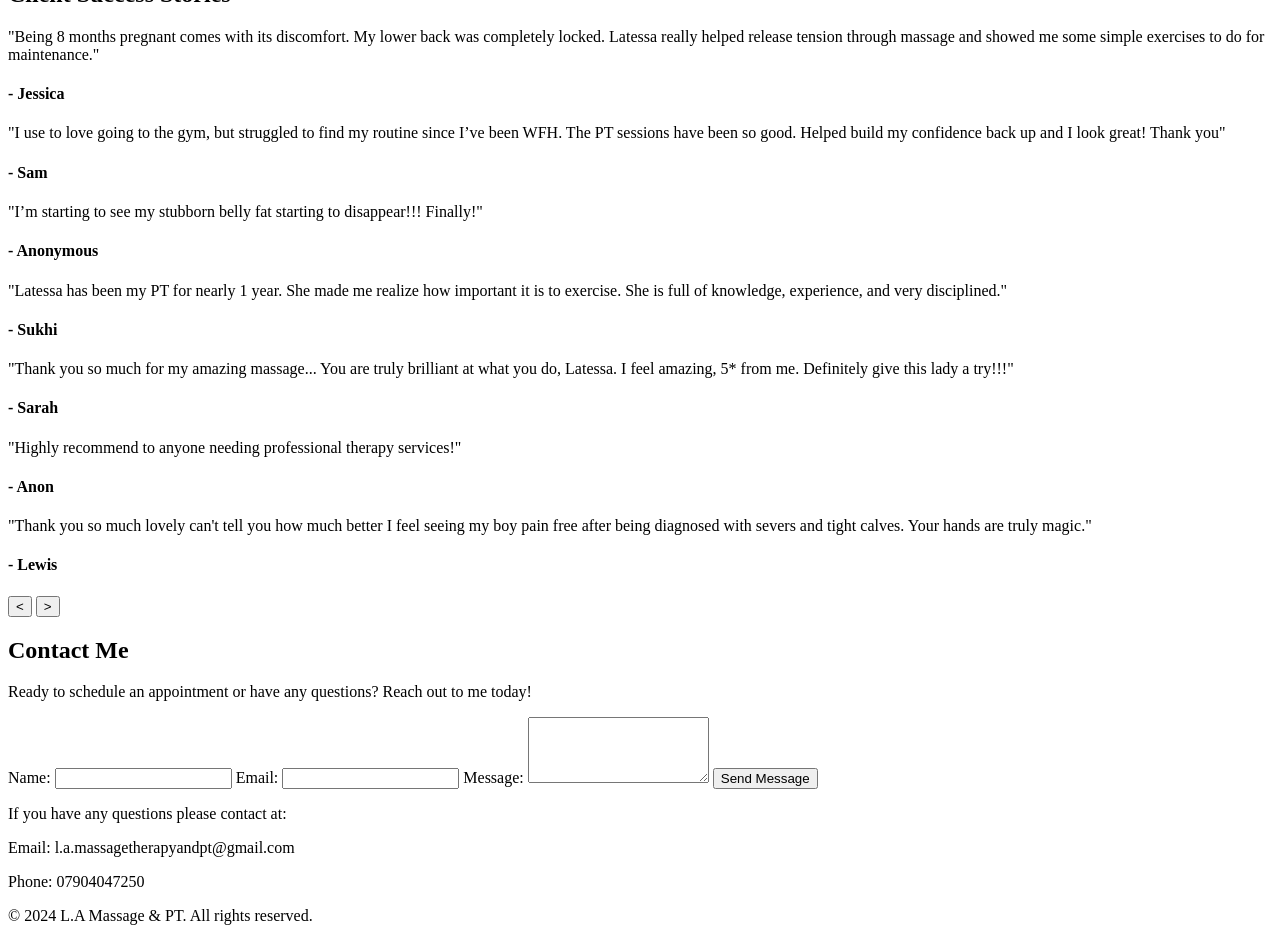
==== commit 17de0019: "Update index.html" ====
--- a/index.html
+++ b/index.html
@@ -85,7 +85,7 @@
                             </td>
                             <td>£40</td>
                             <td>£50</td>
-                            <td>£65</td>
+                            <td>£70</td>
                             <td>£95</td>
                         </tr>
 
@@ -356,4 +356,4 @@
 <script src="script.js"></script>
 
 </body>
-</html>+</html>
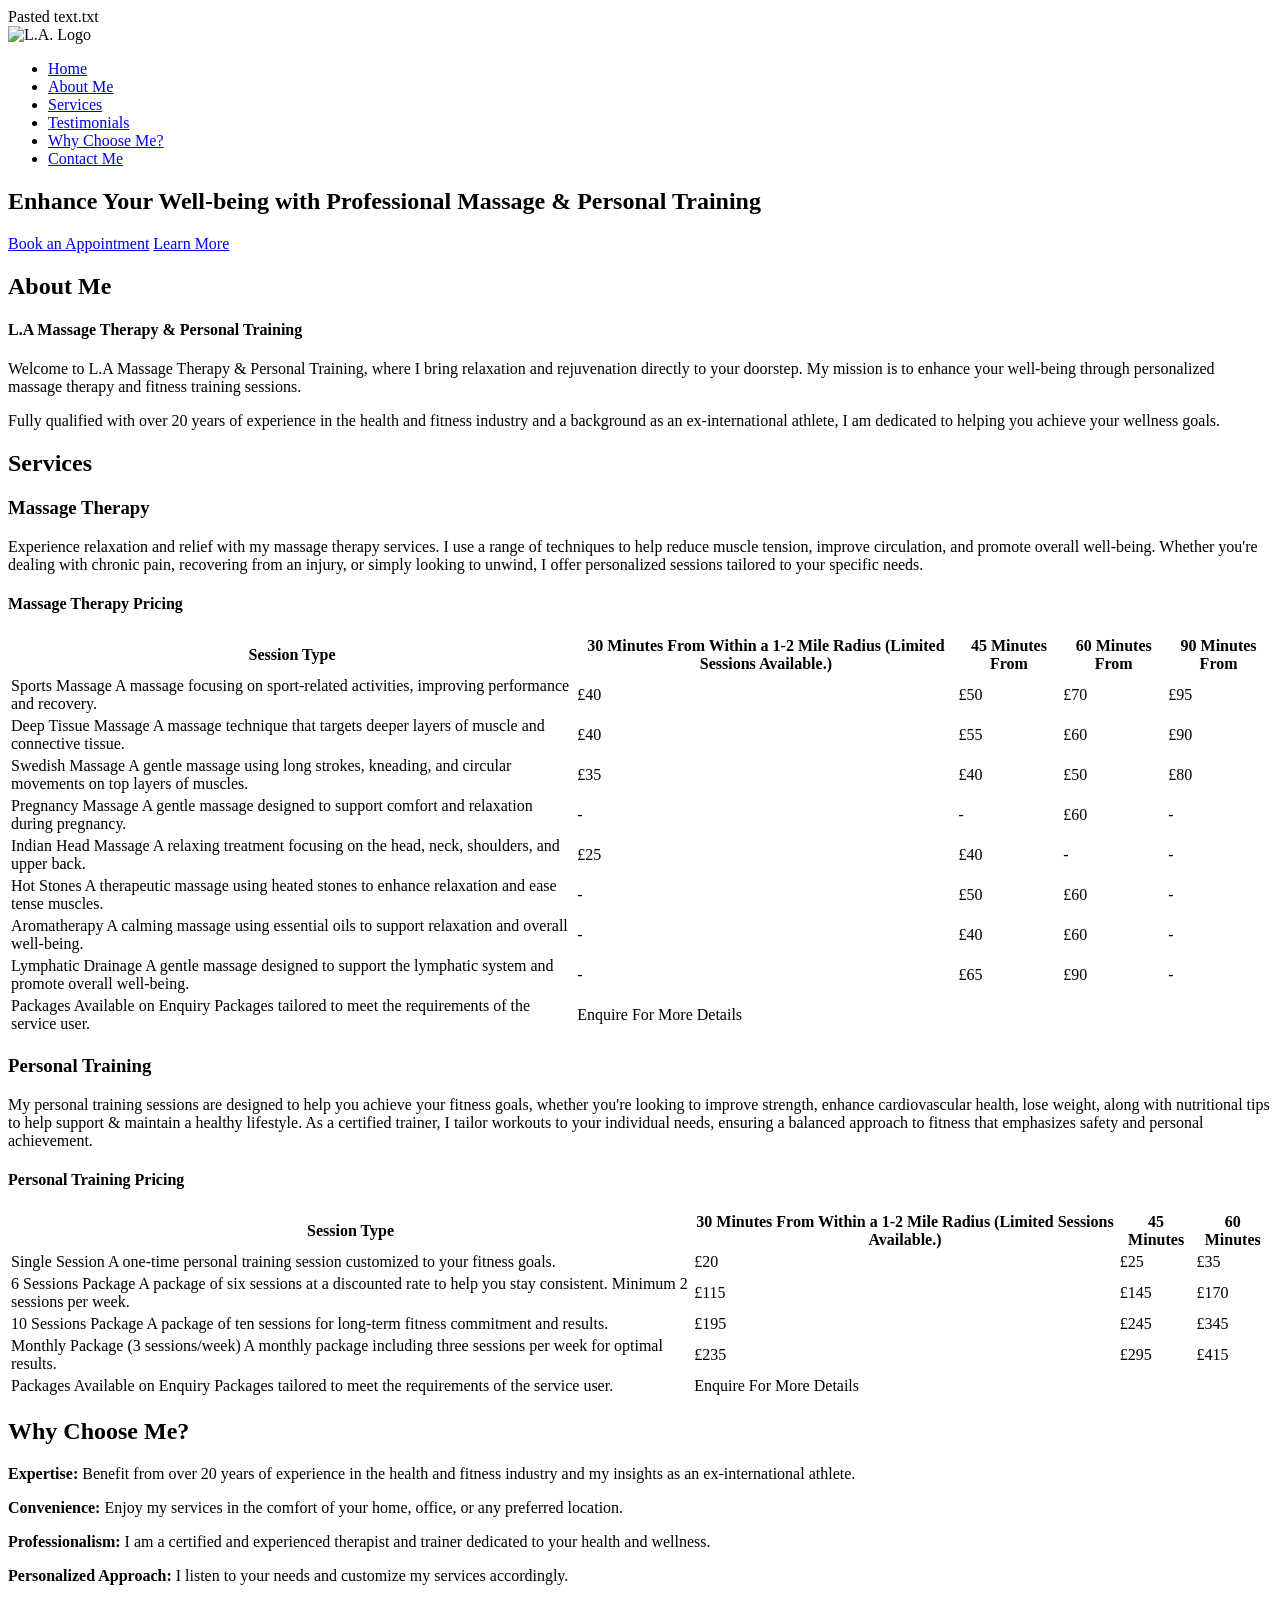
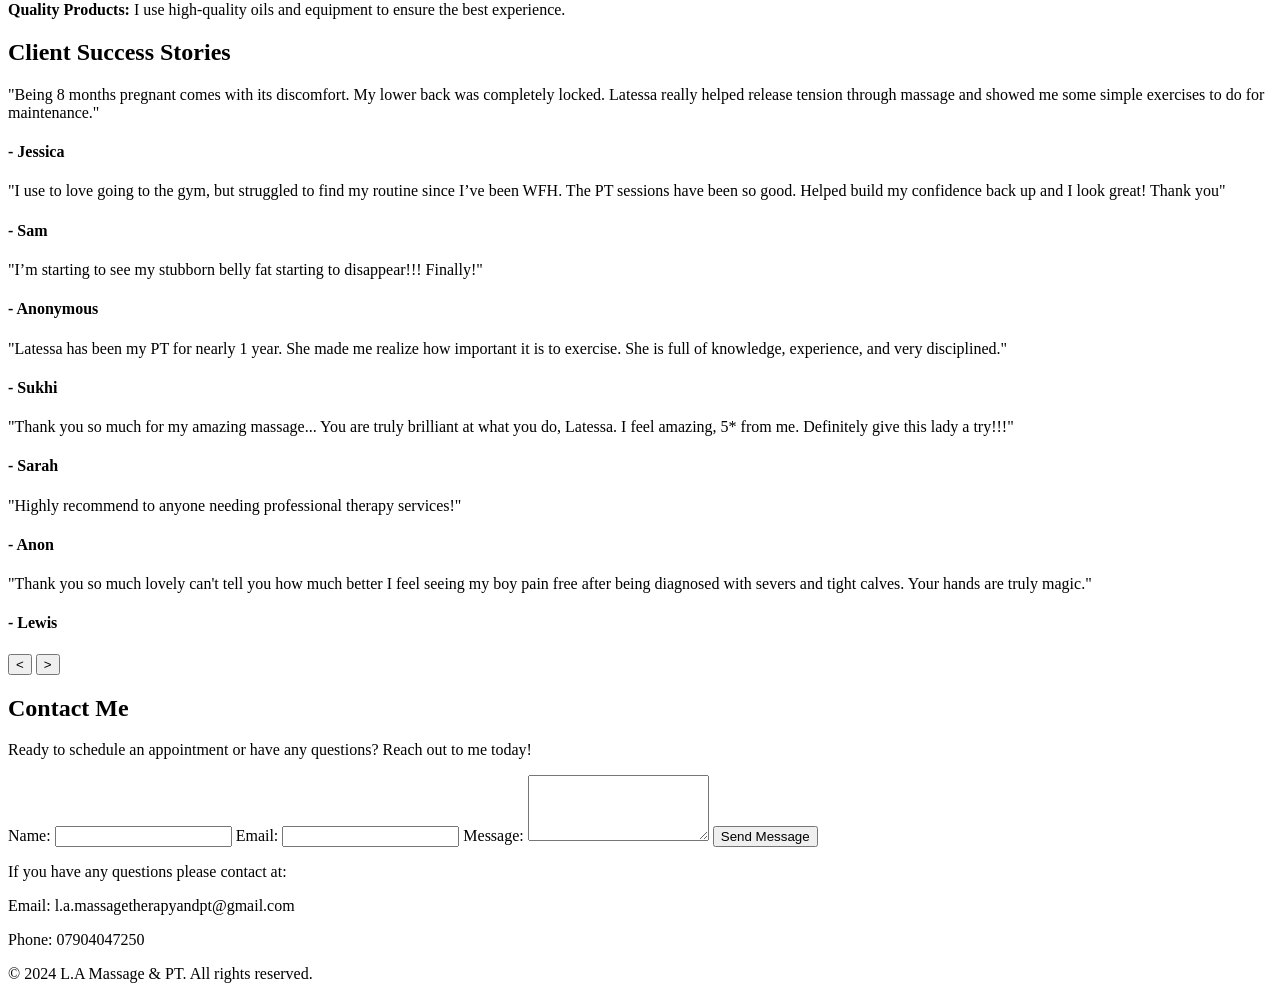
==== commit aedb2fbd: "Update index.html" ====
--- a/index.html
+++ b/index.html
@@ -1,3 +1,6 @@
+Pasted text.txt
+
+
 <!DOCTYPE html>
 <html lang="en">
 <head>
@@ -157,7 +160,18 @@
 
                         <tr>
                             <td class="tooltip">
-                                Community Groups Bookings
+                                Lymphatic Drainage
+                                <span class="tooltiptext">A gentle massage designed to support the lymphatic system and promote overall well-being.</span>
+                            </td>
+                            <td>-</td>
+                            <td>£65</td>
+                            <td>£90</td>
+                            <td>-</td>
+                        </tr>
+
+                        <tr>
+                            <td class="tooltip">
+                                Packages Available on Enquiry
                                 <span class="tooltiptext">Packages tailored to meet the requirements of the service user.</span>
                             </td>
                             <td colspan="4">Enquire For More Details</td>
@@ -230,7 +244,7 @@
 
                         <tr>
                             <td class="tooltip">
-                                Community Groups Bookings
+                                Packages Available on Enquiry
                                 <span class="tooltiptext">Packages tailored to meet the requirements of the service user.</span>
                             </td>
                             <td colspan="3">Enquire For More Details</td>
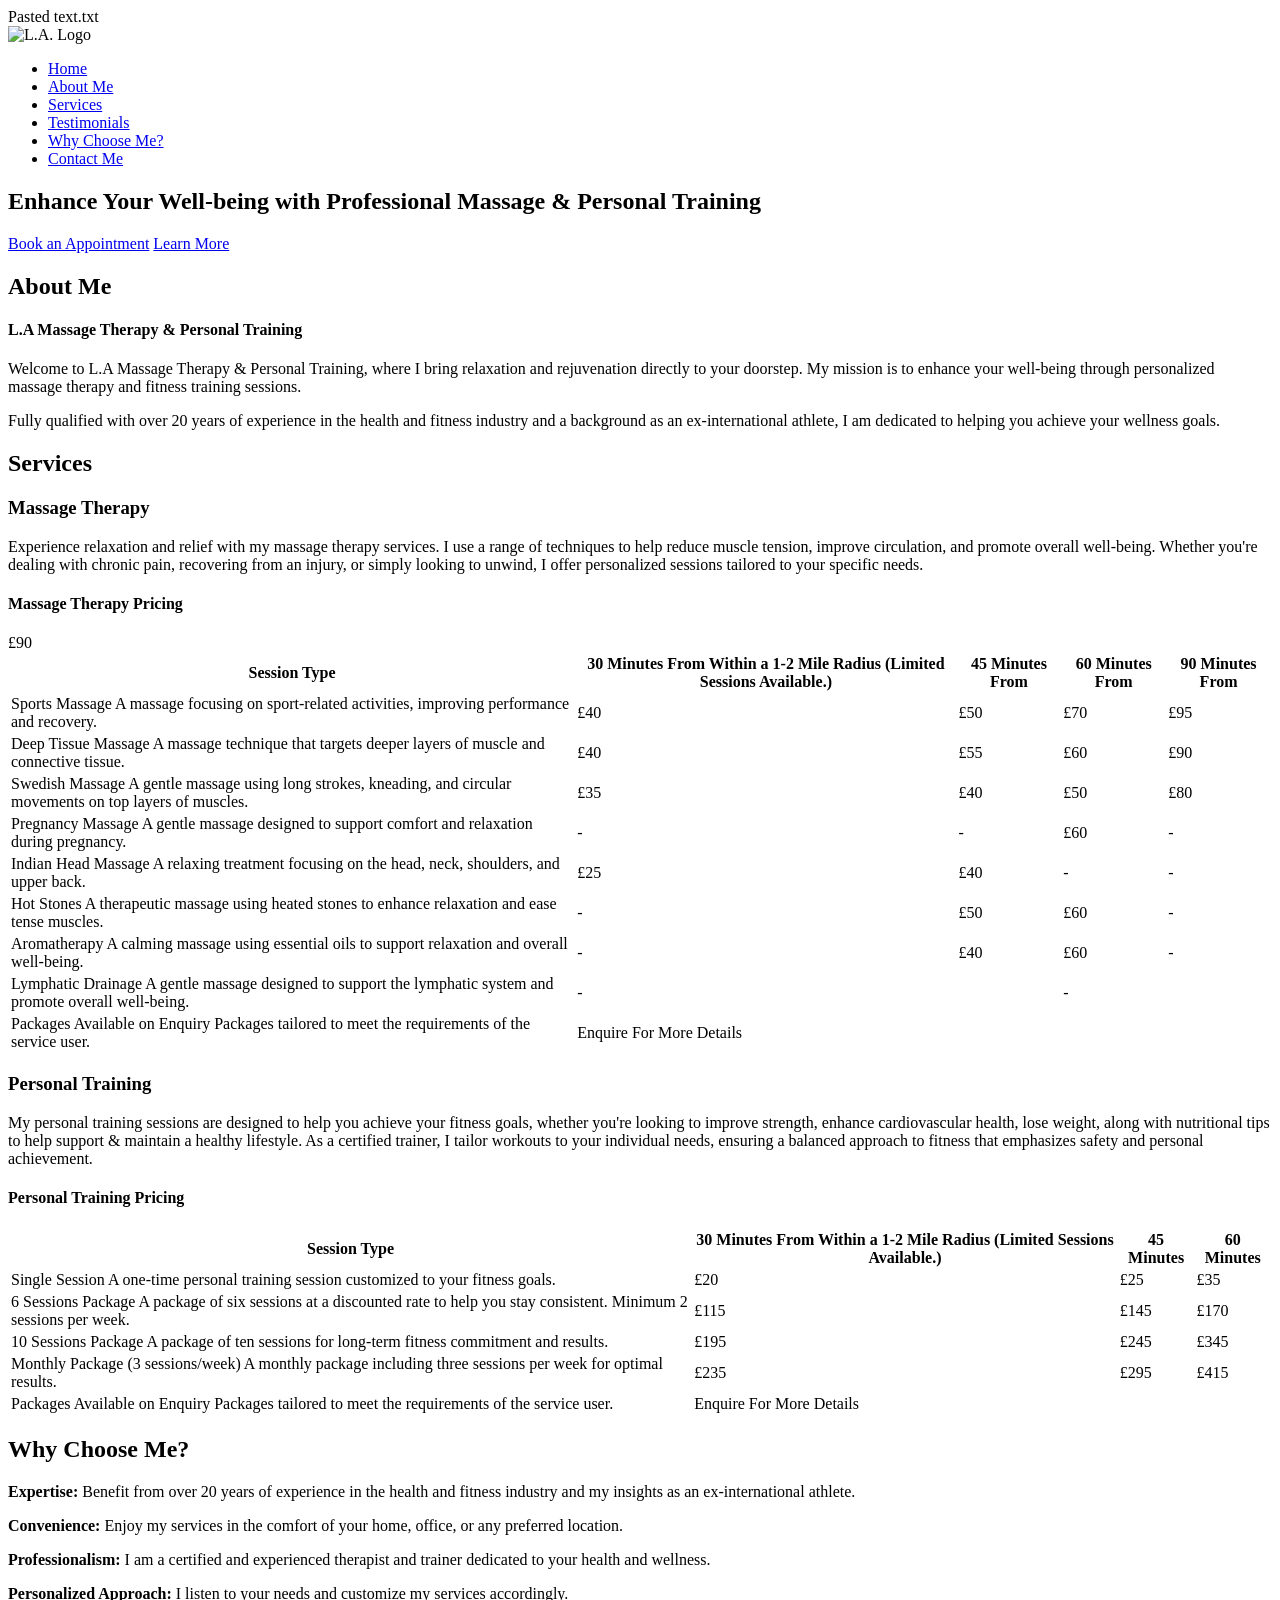
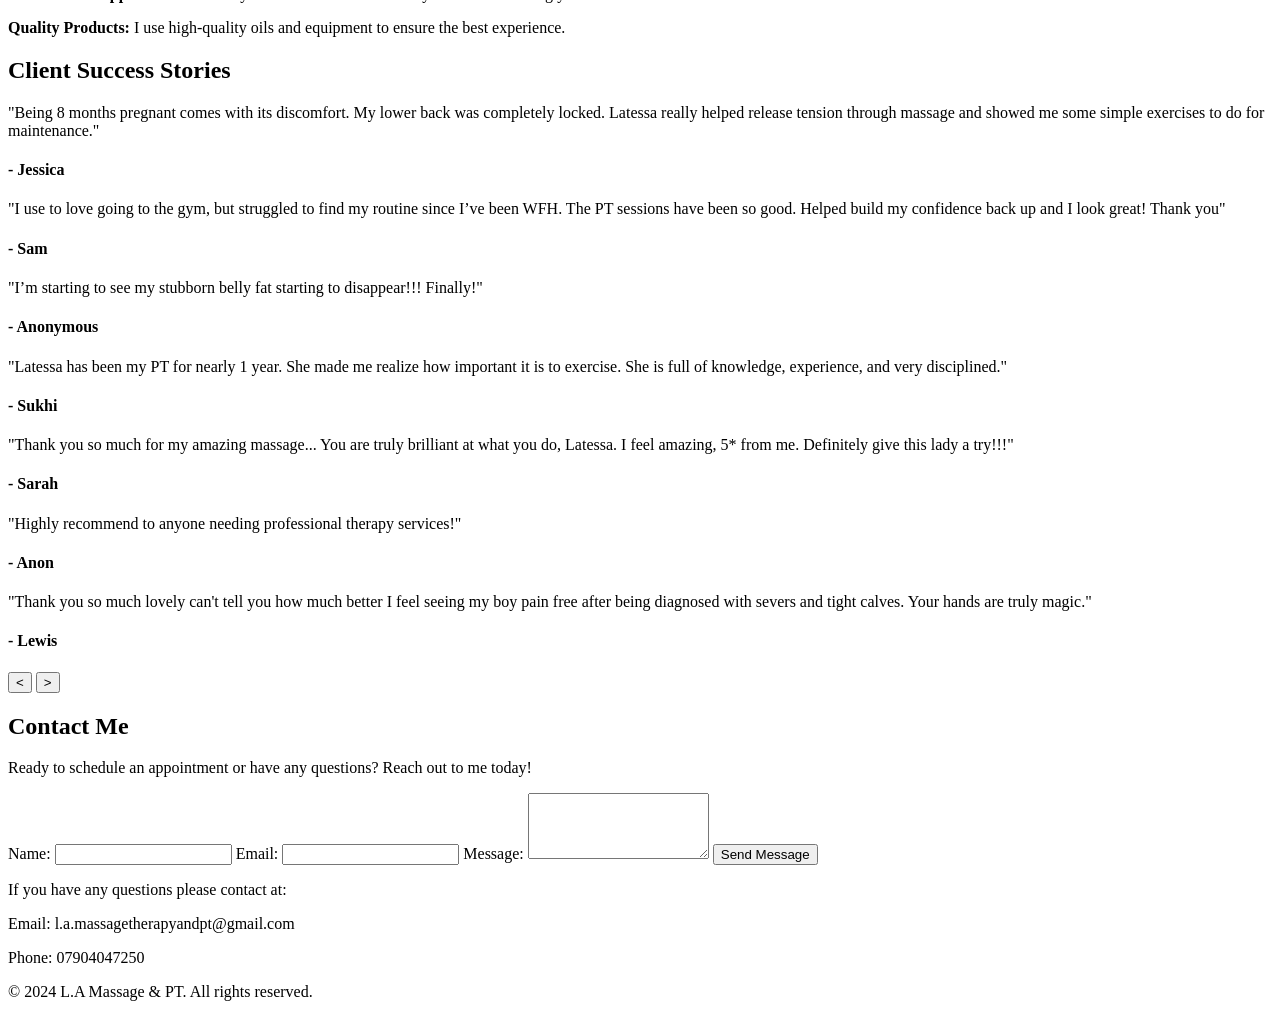
==== commit 6932b00b: "Update index.html" ====
--- a/index.html
+++ b/index.html
@@ -164,7 +164,7 @@
                                 <span class="tooltiptext">A gentle massage designed to support the lymphatic system and promote overall well-being.</span>
                             </td>
                             <td>-</td>
-                            <td>£65</td>
+                            <td></td
                             <td>£90</td>
                             <td>-</td>
                         </tr>
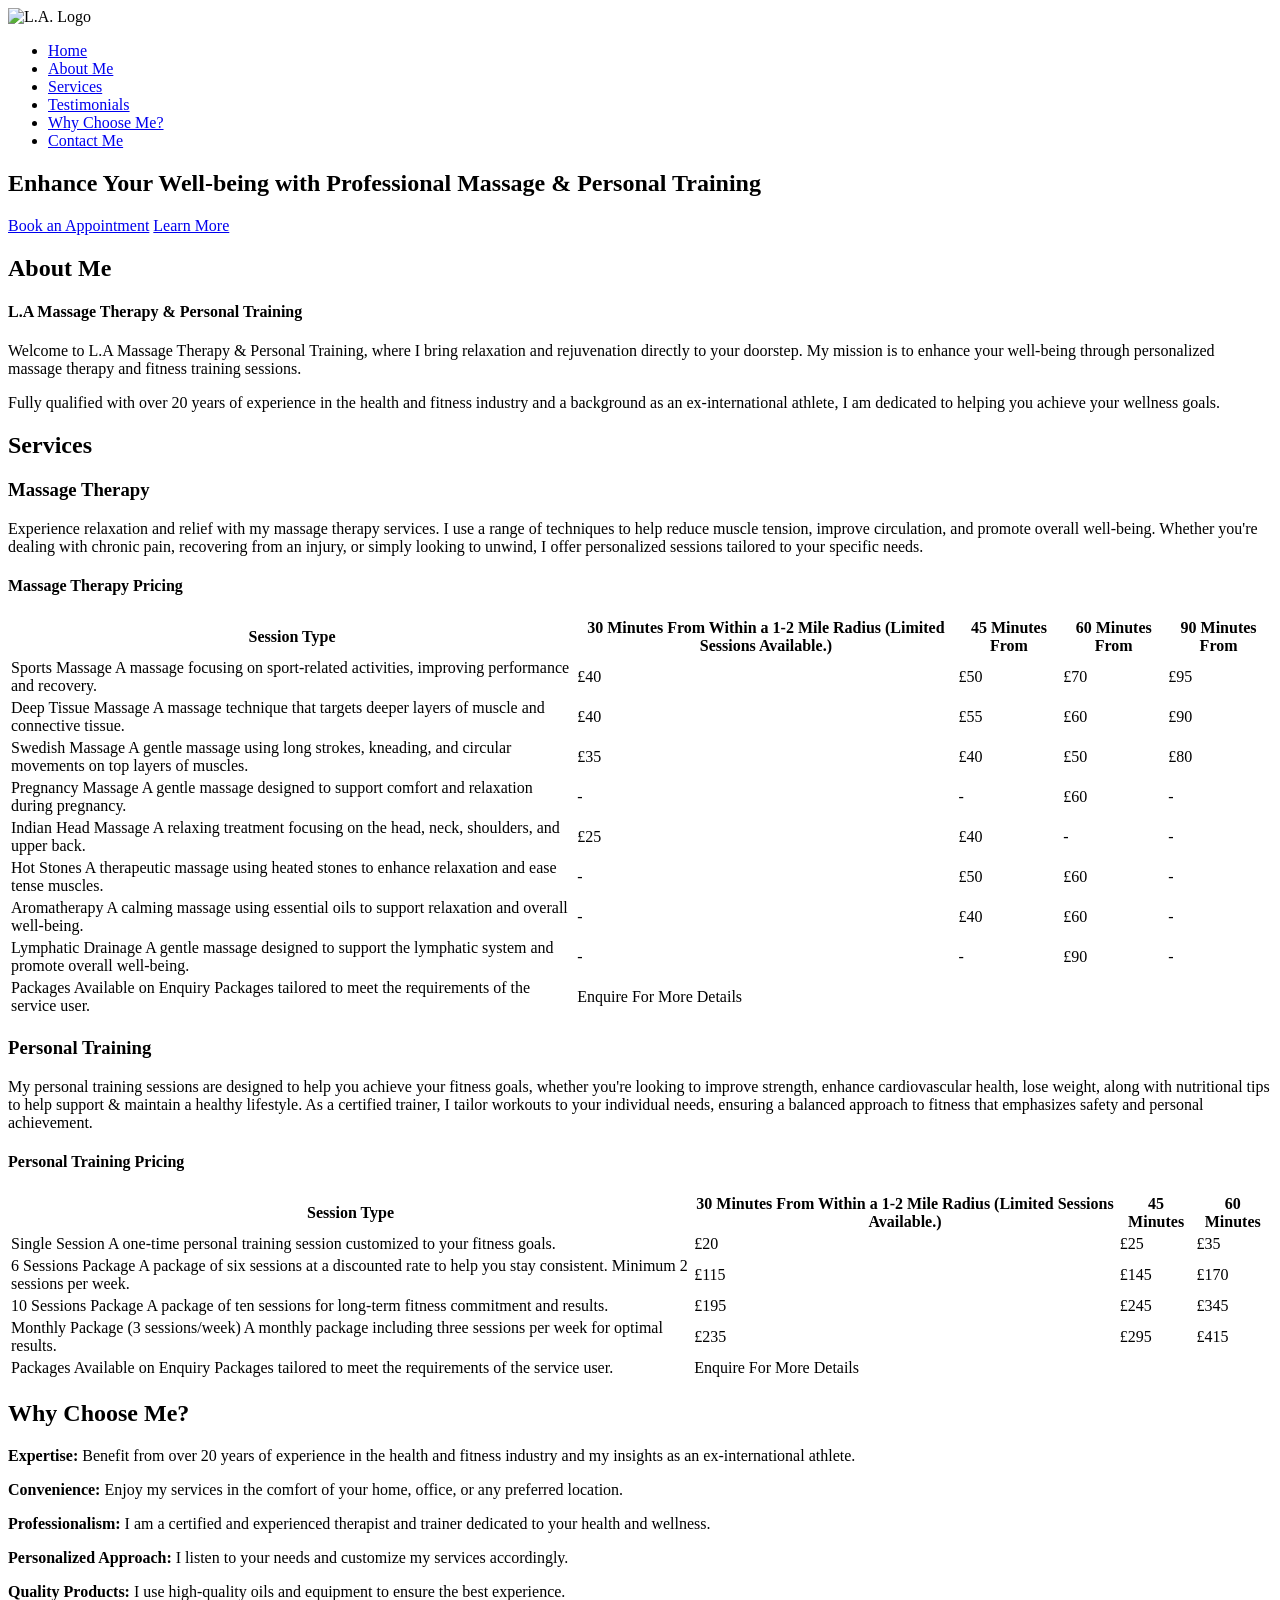
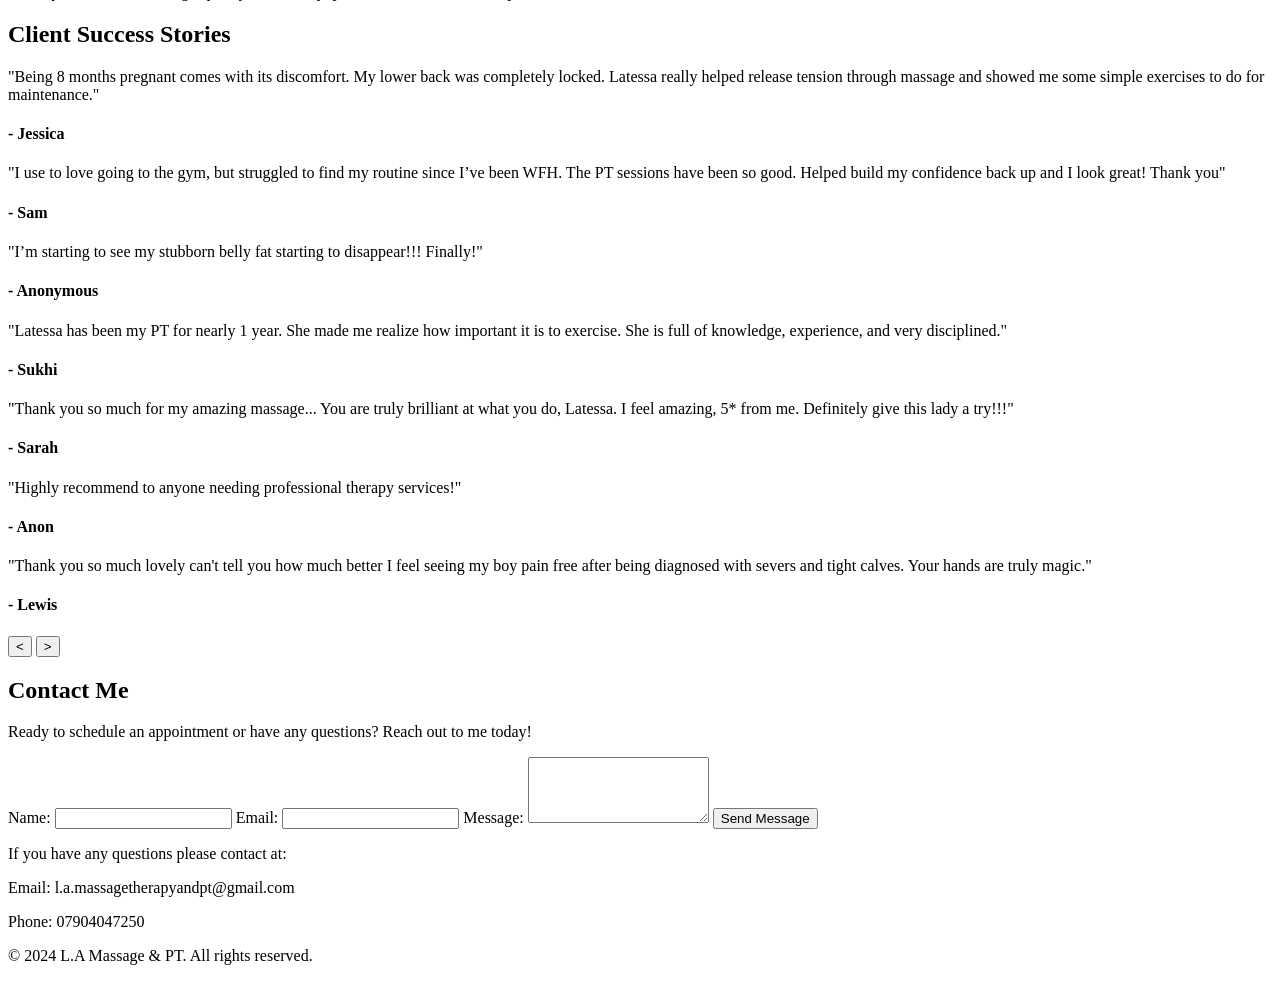
==== commit d378a9dc: "Update index.html" ====
--- a/index.html
+++ b/index.html
@@ -1,6 +1,3 @@
-Pasted text.txt
-
-
 <!DOCTYPE html>
 <html lang="en">
 <head>
@@ -164,7 +161,7 @@
                                 <span class="tooltiptext">A gentle massage designed to support the lymphatic system and promote overall well-being.</span>
                             </td>
                             <td>-</td>
-                            <td></td
+                            <td>-</td>
                             <td>£90</td>
                             <td>-</td>
                         </tr>
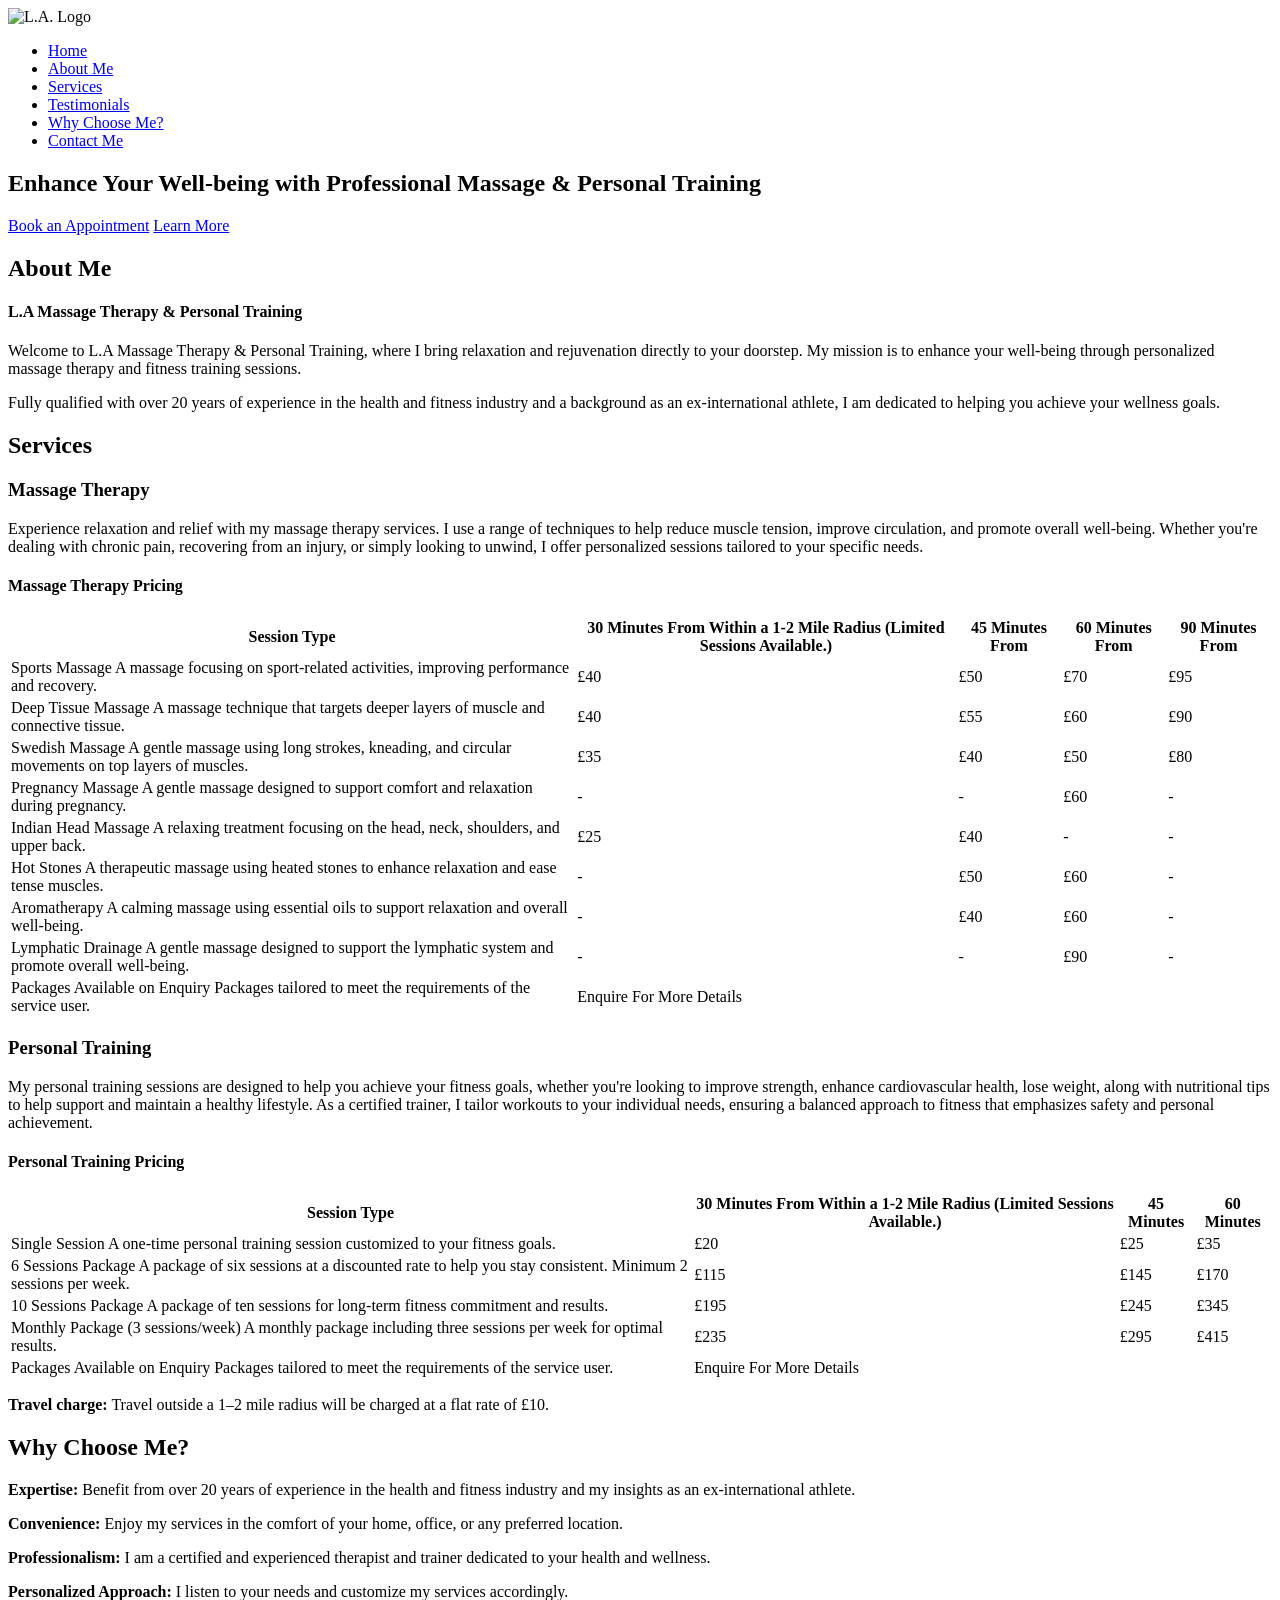
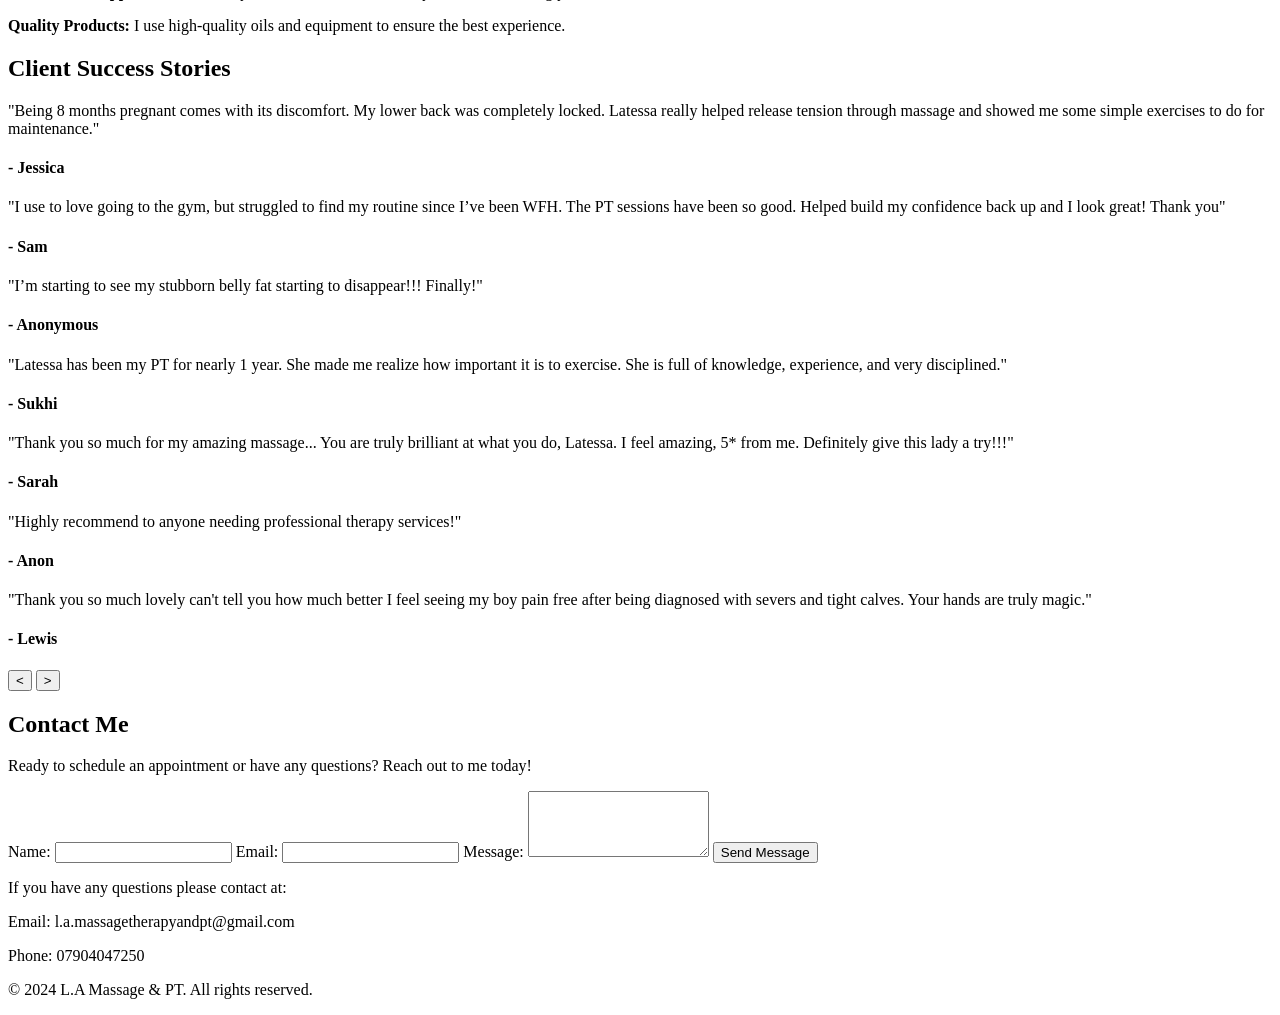
==== commit 2f41ee5b: "Update index.html" ====
--- a/index.html
+++ b/index.html
@@ -18,6 +18,7 @@
         <div class="logo">
             <img src="Images/L.A.%20Logo.png" alt="L.A. Logo">
         </div>
+
         <nav role="navigation">
             <ul>
                 <li><a href="#home">Home</a></li>
@@ -34,7 +35,10 @@
 <!-- Home Section -->
 <section id="home" role="main">
     <div class="hero">
-        <h2 class="fade-in">Enhance Your Well-being with Professional Massage & Personal Training</h2>
+        <h2 class="fade-in">
+            Enhance Your Well-being with Professional Massage & Personal Training
+        </h2>
+
         <a href="#contact" class="btn fade-in">Book an Appointment</a>
         <a href="#services" class="btn fade-in">Learn More</a>
     </div>
@@ -45,8 +49,19 @@
     <div class="container">
         <h2>About Me</h2>
         <h4>L.A Massage Therapy & Personal Training</h4>
-        <p>Welcome to L.A Massage Therapy & Personal Training, where I bring relaxation and rejuvenation directly to your doorstep. My mission is to enhance your well-being through personalized massage therapy and fitness training sessions.</p>
-        <p>Fully qualified with over 20 years of experience in the health and fitness industry and a background as an ex-international athlete, I am dedicated to helping you achieve your wellness goals.</p>
+
+        <p>
+            Welcome to L.A Massage Therapy & Personal Training, where I bring
+            relaxation and rejuvenation directly to your doorstep. My mission
+            is to enhance your well-being through personalized massage therapy
+            and fitness training sessions.
+        </p>
+
+        <p>
+            Fully qualified with over 20 years of experience in the health and
+            fitness industry and a background as an ex-international athlete,
+            I am dedicated to helping you achieve your wellness goals.
+        </p>
     </div>
 </section>
 
@@ -56,228 +71,338 @@
         <h2>Services</h2>
 
         <div class="services">
+
+            <!-- Massage Therapy -->
             <div class="service">
                 <h3>Massage Therapy</h3>
-                <p>Experience relaxation and relief with my massage therapy services. I use a range of techniques to help reduce muscle tension, improve circulation, and promote overall well-being. Whether you're dealing with chronic pain, recovering from an injury, or simply looking to unwind, I offer personalized sessions tailored to your specific needs.</p>
+
+                <p>
+                    Experience relaxation and relief with my massage therapy
+                    services. I use a range of techniques to help reduce muscle
+                    tension, improve circulation, and promote overall well-being.
+                    Whether you're dealing with chronic pain, recovering from an
+                    injury, or simply looking to unwind, I offer personalized
+                    sessions tailored to your specific needs.
+                </p>
 
                 <div class="pricing-box">
                     <h4>Massage Therapy Pricing</h4>
 
                     <table>
                         <thead>
-                        <tr>
-                            <th>Session Type</th>
-                            <th class="tooltip">
-                                30 Minutes From
-                                <span class="tooltiptext">Within a 1-2 Mile Radius (Limited Sessions Available.)</span>
-                            </th>
-                            <th>45 Minutes From</th>
-                            <th>60 Minutes From</th>
-                            <th>90 Minutes From</th>
-                        </tr>
+                            <tr>
+                                <th>Session Type</th>
+
+                                <th class="tooltip">
+                                    30 Minutes From
+                                    <span class="tooltiptext">
+                                        Within a 1-2 Mile Radius
+                                        (Limited Sessions Available.)
+                                    </span>
+                                </th>
+
+                                <th>45 Minutes From</th>
+                                <th>60 Minutes From</th>
+                                <th>90 Minutes From</th>
+                            </tr>
                         </thead>
 
                         <tbody>
-                        <tr>
-                            <td class="tooltip">
-                                Sports Massage
-                                <span class="tooltiptext">A massage focusing on sport-related activities, improving performance and recovery.</span>
-                            </td>
-                            <td>£40</td>
-                            <td>£50</td>
-                            <td>£70</td>
-                            <td>£95</td>
-                        </tr>
-
-                        <tr>
-                            <td class="tooltip">
-                                Deep Tissue Massage
-                                <span class="tooltiptext">A massage technique that targets deeper layers of muscle and connective tissue.</span>
-                            </td>
-                            <td>£40</td>
-                            <td>£55</td>
-                            <td>£60</td>
-                            <td>£90</td>
-                        </tr>
-
-                        <tr>
-                            <td class="tooltip">
-                                Swedish Massage
-                                <span class="tooltiptext">A gentle massage using long strokes, kneading, and circular movements on top layers of muscles.</span>
-                            </td>
-                            <td>£35</td>
-                            <td>£40</td>
-                            <td>£50</td>
-                            <td>£80</td>
-                        </tr>
-
-                        <tr>
-                            <td class="tooltip">
-                                Pregnancy Massage
-                                <span class="tooltiptext">A gentle massage designed to support comfort and relaxation during pregnancy.</span>
-                            </td>
-                            <td>-</td>
-                            <td>-</td>
-                            <td>£60</td>
-                            <td>-</td>
-                        </tr>
-
-                        <tr>
-                            <td class="tooltip">
-                                Indian Head Massage
-                                <span class="tooltiptext">A relaxing treatment focusing on the head, neck, shoulders, and upper back.</span>
-                            </td>
-                            <td>£25</td>
-                            <td>£40</td>
-                            <td>-</td>
-                            <td>-</td>
-                        </tr>
-
-                        <tr>
-                            <td class="tooltip">
-                                Hot Stones
-                                <span class="tooltiptext">A therapeutic massage using heated stones to enhance relaxation and ease tense muscles.</span>
-                            </td>
-                            <td>-</td>
-                            <td>£50</td>
-                            <td>£60</td>
-                            <td>-</td>
-                        </tr>
-
-                        <tr>
-                            <td class="tooltip">
-                                Aromatherapy
-                                <span class="tooltiptext">A calming massage using essential oils to support relaxation and overall well-being.</span>
-                            </td>
-                            <td>-</td>
-                            <td>£40</td>
-                            <td>£60</td>
-                            <td>-</td>
-                        </tr>
-
-                        <tr>
-                            <td class="tooltip">
-                                Lymphatic Drainage
-                                <span class="tooltiptext">A gentle massage designed to support the lymphatic system and promote overall well-being.</span>
-                            </td>
-                            <td>-</td>
-                            <td>-</td>
-                            <td>£90</td>
-                            <td>-</td>
-                        </tr>
-
-                        <tr>
-                            <td class="tooltip">
-                                Packages Available on Enquiry
-                                <span class="tooltiptext">Packages tailored to meet the requirements of the service user.</span>
-                            </td>
-                            <td colspan="4">Enquire For More Details</td>
-                        </tr>
+                            <tr>
+                                <td class="tooltip">
+                                    Sports Massage
+                                    <span class="tooltiptext">
+                                        A massage focusing on sport-related
+                                        activities, improving performance and
+                                        recovery.
+                                    </span>
+                                </td>
+                                <td>£40</td>
+                                <td>£50</td>
+                                <td>£70</td>
+                                <td>£95</td>
+                            </tr>
+
+                            <tr>
+                                <td class="tooltip">
+                                    Deep Tissue Massage
+                                    <span class="tooltiptext">
+                                        A massage technique that targets deeper
+                                        layers of muscle and connective tissue.
+                                    </span>
+                                </td>
+                                <td>£40</td>
+                                <td>£55</td>
+                                <td>£60</td>
+                                <td>£90</td>
+                            </tr>
+
+                            <tr>
+                                <td class="tooltip">
+                                    Swedish Massage
+                                    <span class="tooltiptext">
+                                        A gentle massage using long strokes,
+                                        kneading, and circular movements on top
+                                        layers of muscles.
+                                    </span>
+                                </td>
+                                <td>£35</td>
+                                <td>£40</td>
+                                <td>£50</td>
+                                <td>£80</td>
+                            </tr>
+
+                            <tr>
+                                <td class="tooltip">
+                                    Pregnancy Massage
+                                    <span class="tooltiptext">
+                                        A gentle massage designed to support
+                                        comfort and relaxation during pregnancy.
+                                    </span>
+                                </td>
+                                <td>-</td>
+                                <td>-</td>
+                                <td>£60</td>
+                                <td>-</td>
+                            </tr>
+
+                            <tr>
+                                <td class="tooltip">
+                                    Indian Head Massage
+                                    <span class="tooltiptext">
+                                        A relaxing treatment focusing on the
+                                        head, neck, shoulders, and upper back.
+                                    </span>
+                                </td>
+                                <td>£25</td>
+                                <td>£40</td>
+                                <td>-</td>
+                                <td>-</td>
+                            </tr>
+
+                            <tr>
+                                <td class="tooltip">
+                                    Hot Stones
+                                    <span class="tooltiptext">
+                                        A therapeutic massage using heated
+                                        stones to enhance relaxation and ease
+                                        tense muscles.
+                                    </span>
+                                </td>
+                                <td>-</td>
+                                <td>£50</td>
+                                <td>£60</td>
+                                <td>-</td>
+                            </tr>
+
+                            <tr>
+                                <td class="tooltip">
+                                    Aromatherapy
+                                    <span class="tooltiptext">
+                                        A calming massage using essential oils
+                                        to support relaxation and overall
+                                        well-being.
+                                    </span>
+                                </td>
+                                <td>-</td>
+                                <td>£40</td>
+                                <td>£60</td>
+                                <td>-</td>
+                            </tr>
+
+                            <tr>
+                                <td class="tooltip">
+                                    Lymphatic Drainage
+                                    <span class="tooltiptext">
+                                        A gentle massage designed to support the
+                                        lymphatic system and promote overall
+                                        well-being.
+                                    </span>
+                                </td>
+                                <td>-</td>
+                                <td>-</td>
+                                <td>£90</td>
+                                <td>-</td>
+                            </tr>
+
+                            <tr>
+                                <td class="tooltip">
+                                    Packages Available on Enquiry
+                                    <span class="tooltiptext">
+                                        Packages tailored to meet the
+                                        requirements of the service user.
+                                    </span>
+                                </td>
+                                <td colspan="4">Enquire For More Details</td>
+                            </tr>
                         </tbody>
                     </table>
                 </div>
             </div>
 
+            <!-- Personal Training -->
             <div class="service">
                 <h3>Personal Training</h3>
-                <p>My personal training sessions are designed to help you achieve your fitness goals, whether you're looking to improve strength, enhance cardiovascular health, lose weight, along with nutritional tips to help support & maintain a healthy lifestyle. As a certified trainer, I tailor workouts to your individual needs, ensuring a balanced approach to fitness that emphasizes safety and personal achievement.</p>
+
+                <p>
+                    My personal training sessions are designed to help you
+                    achieve your fitness goals, whether you're looking to
+                    improve strength, enhance cardiovascular health, lose
+                    weight, along with nutritional tips to help support and
+                    maintain a healthy lifestyle. As a certified trainer, I
+                    tailor workouts to your individual needs, ensuring a
+                    balanced approach to fitness that emphasizes safety and
+                    personal achievement.
+                </p>
 
                 <div class="pricing-box">
                     <h4>Personal Training Pricing</h4>
 
                     <table>
                         <thead>
-                        <tr>
-                            <th>Session Type</th>
-                            <th class="tooltip">
-                                30 Minutes From
-                                <span class="tooltiptext">Within a 1-2 Mile Radius (Limited Sessions Available.)</span>
-                            </th>
-                            <th>45 Minutes</th>
-                            <th>60 Minutes</th>
-                        </tr>
+                            <tr>
+                                <th>Session Type</th>
+
+                                <th class="tooltip">
+                                    30 Minutes From
+                                    <span class="tooltiptext">
+                                        Within a 1-2 Mile Radius
+                                        (Limited Sessions Available.)
+                                    </span>
+                                </th>
+
+                                <th>45 Minutes</th>
+                                <th>60 Minutes</th>
+                            </tr>
                         </thead>
 
                         <tbody>
-                        <tr>
-                            <td class="tooltip">
-                                Single Session
-                                <span class="tooltiptext">A one-time personal training session customized to your fitness goals.</span>
-                            </td>
-                            <td>£20</td>
-                            <td>£25</td>
-                            <td>£35</td>
-                        </tr>
-
-                        <tr>
-                            <td class="tooltip">
-                                6 Sessions Package
-                                <span class="tooltiptext">A package of six sessions at a discounted rate to help you stay consistent. Minimum 2 sessions per week.</span>
-                            </td>
-                            <td>£115</td>
-                            <td>£145</td>
-                            <td>£170</td>
-                        </tr>
-
-                        <tr>
-                            <td class="tooltip">
-                                10 Sessions Package
-                                <span class="tooltiptext">A package of ten sessions for long-term fitness commitment and results.</span>
-                            </td>
-                            <td>£195</td>
-                            <td>£245</td>
-                            <td>£345</td>
-                        </tr>
-
-                        <tr>
-                            <td class="tooltip">
-                                Monthly Package (3 sessions/week)
-                                <span class="tooltiptext">A monthly package including three sessions per week for optimal results.</span>
-                            </td>
-                            <td>£235</td>
-                            <td>£295</td>
-                            <td>£415</td>
-                        </tr>
-
-                        <tr>
-                            <td class="tooltip">
-                                Packages Available on Enquiry
-                                <span class="tooltiptext">Packages tailored to meet the requirements of the service user.</span>
-                            </td>
-                            <td colspan="3">Enquire For More Details</td>
-                        </tr>
+                            <tr>
+                                <td class="tooltip">
+                                    Single Session
+                                    <span class="tooltiptext">
+                                        A one-time personal training session
+                                        customized to your fitness goals.
+                                    </span>
+                                </td>
+                                <td>£20</td>
+                                <td>£25</td>
+                                <td>£35</td>
+                            </tr>
+
+                            <tr>
+                                <td class="tooltip">
+                                    6 Sessions Package
+                                    <span class="tooltiptext">
+                                        A package of six sessions at a
+                                        discounted rate to help you stay
+                                        consistent. Minimum 2 sessions per week.
+                                    </span>
+                                </td>
+                                <td>£115</td>
+                                <td>£145</td>
+                                <td>£170</td>
+                            </tr>
+
+                            <tr>
+                                <td class="tooltip">
+                                    10 Sessions Package
+                                    <span class="tooltiptext">
+                                        A package of ten sessions for long-term
+                                        fitness commitment and results.
+                                    </span>
+                                </td>
+                                <td>£195</td>
+                                <td>£245</td>
+                                <td>£345</td>
+                            </tr>
+
+                            <tr>
+                                <td class="tooltip">
+                                    Monthly Package (3 sessions/week)
+                                    <span class="tooltiptext">
+                                        A monthly package including three
+                                        sessions per week for optimal results.
+                                    </span>
+                                </td>
+                                <td>£235</td>
+                                <td>£295</td>
+                                <td>£415</td>
+                            </tr>
+
+                            <tr>
+                                <td class="tooltip">
+                                    Packages Available on Enquiry
+                                    <span class="tooltiptext">
+                                        Packages tailored to meet the
+                                        requirements of the service user.
+                                    </span>
+                                </td>
+                                <td colspan="3">Enquire For More Details</td>
+                            </tr>
                         </tbody>
                     </table>
                 </div>
             </div>
         </div>
+
+        <p class="travel-rate">
+            <strong>Travel charge:</strong>
+            Travel outside a 1–2 mile radius will be charged at a flat rate of £10.
+        </p>
     </div>
 </section>
 
 <!-- Why Choose Me Section -->
-<section id="why-choose-me" class="fade-in" role="region" aria-labelledby="why-choose-me-heading">
+<section
+    id="why-choose-me"
+    class="fade-in"
+    role="region"
+    aria-labelledby="why-choose-me-heading"
+>
     <div class="container">
         <h2 id="why-choose-me-heading">Why Choose Me?</h2>
 
         <div class="slideshow">
             <div class="slide active">
-                <p class="fade-in-text"><strong>Expertise:</strong> Benefit from over 20 years of experience in the health and fitness industry and my insights as an ex-international athlete.</p>
+                <p class="fade-in-text">
+                    <strong>Expertise:</strong>
+                    Benefit from over 20 years of experience in the health and
+                    fitness industry and my insights as an ex-international
+                    athlete.
+                </p>
             </div>
 
             <div class="slide">
-                <p class="fade-out-text"><strong>Convenience:</strong> Enjoy my services in the comfort of your home, office, or any preferred location.</p>
+                <p class="fade-out-text">
+                    <strong>Convenience:</strong>
+                    Enjoy my services in the comfort of your home, office, or
+                    any preferred location.
+                </p>
             </div>
 
             <div class="slide">
-                <p class="fade-out-text"><strong>Professionalism:</strong> I am a certified and experienced therapist and trainer dedicated to your health and wellness.</p>
+                <p class="fade-out-text">
+                    <strong>Professionalism:</strong>
+                    I am a certified and experienced therapist and trainer
+                    dedicated to your health and wellness.
+                </p>
             </div>
 
             <div class="slide">
-                <p class="fade-out-text"><strong>Personalized Approach:</strong> I listen to your needs and customize my services accordingly.</p>
+                <p class="fade-out-text">
+                    <strong>Personalized Approach:</strong>
+                    I listen to your needs and customize my services
+                    accordingly.
+                </p>
             </div>
 
             <div class="slide">
-                <p class="fade-out-text"><strong>Quality Products:</strong> I use high-quality oils and equipment to ensure the best experience.</p>
+                <p class="fade-out-text">
+                    <strong>Quality Products:</strong>
+                    I use high-quality oils and equipment to ensure the best
+                    experience.
+                </p>
             </div>
         </div>
     </div>
@@ -290,37 +415,65 @@
 
         <div class="testimonials">
             <div class="testimonial active">
-                <p>"Being 8 months pregnant comes with its discomfort. My lower back was completely locked. Latessa really helped release tension through massage and showed me some simple exercises to do for maintenance."</p>
+                <p>
+                    "Being 8 months pregnant comes with its discomfort. My lower
+                    back was completely locked. Latessa really helped release
+                    tension through massage and showed me some simple exercises
+                    to do for maintenance."
+                </p>
                 <h4>- Jessica</h4>
             </div>
 
             <div class="testimonial">
-                <p>"I use to love going to the gym, but struggled to find my routine since I’ve been WFH. The PT sessions have been so good. Helped build my confidence back up and I look great! Thank you"</p>
+                <p>
+                    "I use to love going to the gym, but struggled to find my
+                    routine since I’ve been WFH. The PT sessions have been so
+                    good. Helped build my confidence back up and I look great!
+                    Thank you"
+                </p>
                 <h4>- Sam</h4>
             </div>
 
             <div class="testimonial">
-                <p>"I’m starting to see my stubborn belly fat starting to disappear!!! Finally!"</p>
+                <p>
+                    "I’m starting to see my stubborn belly fat starting to
+                    disappear!!! Finally!"
+                </p>
                 <h4>- Anonymous</h4>
             </div>
 
             <div class="testimonial">
-                <p>"Latessa has been my PT for nearly 1 year. She made me realize how important it is to exercise. She is full of knowledge, experience, and very disciplined."</p>
+                <p>
+                    "Latessa has been my PT for nearly 1 year. She made me
+                    realize how important it is to exercise. She is full of
+                    knowledge, experience, and very disciplined."
+                </p>
                 <h4>- Sukhi</h4>
             </div>
 
             <div class="testimonial">
-                <p>"Thank you so much for my amazing massage... You are truly brilliant at what you do, Latessa. I feel amazing, 5* from me. Definitely give this lady a try!!!"</p>
+                <p>
+                    "Thank you so much for my amazing massage... You are truly
+                    brilliant at what you do, Latessa. I feel amazing, 5* from
+                    me. Definitely give this lady a try!!!"
+                </p>
                 <h4>- Sarah</h4>
             </div>
 
             <div class="testimonial">
-                <p>"Highly recommend to anyone needing professional therapy services!"</p>
+                <p>
+                    "Highly recommend to anyone needing professional therapy
+                    services!"
+                </p>
                 <h4>- Anon</h4>
             </div>
 
             <div class="testimonial">
-                <p>"Thank you so much lovely can't tell you how much better I feel seeing my boy pain free after being diagnosed with severs and tight calves. Your hands are truly magic."</p>
+                <p>
+                    "Thank you so much lovely can't tell you how much better I
+                    feel seeing my boy pain free after being diagnosed with
+                    severs and tight calves. Your hands are truly magic."
+                </p>
                 <h4>- Lewis</h4>
             </div>
         </div>
@@ -336,9 +489,17 @@
 <section id="contact" class="fade-in">
     <div class="container">
         <h2>Contact Me</h2>
-        <p>Ready to schedule an appointment or have any questions? Reach out to me today!</p>
-
-        <form id="contact-form" action="https://formspree.io/f/xblrogll" method="post">
+
+        <p>
+            Ready to schedule an appointment or have any questions?
+            Reach out to me today!
+        </p>
+
+        <form
+            id="contact-form"
+            action="https://formspree.io/f/xblrogll"
+            method="post"
+        >
             <label for="name">Name:</label>
             <input type="text" id="name" name="name" required>
 
@@ -346,7 +507,12 @@
             <input type="email" id="email" name="email" required>
 
             <label for="message">Message:</label>
-            <textarea id="message" name="message" rows="4" required></textarea>
+            <textarea
+                id="message"
+                name="message"
+                rows="4"
+                required
+            ></textarea>
 
             <button type="submit">Send Message</button>
         </form>
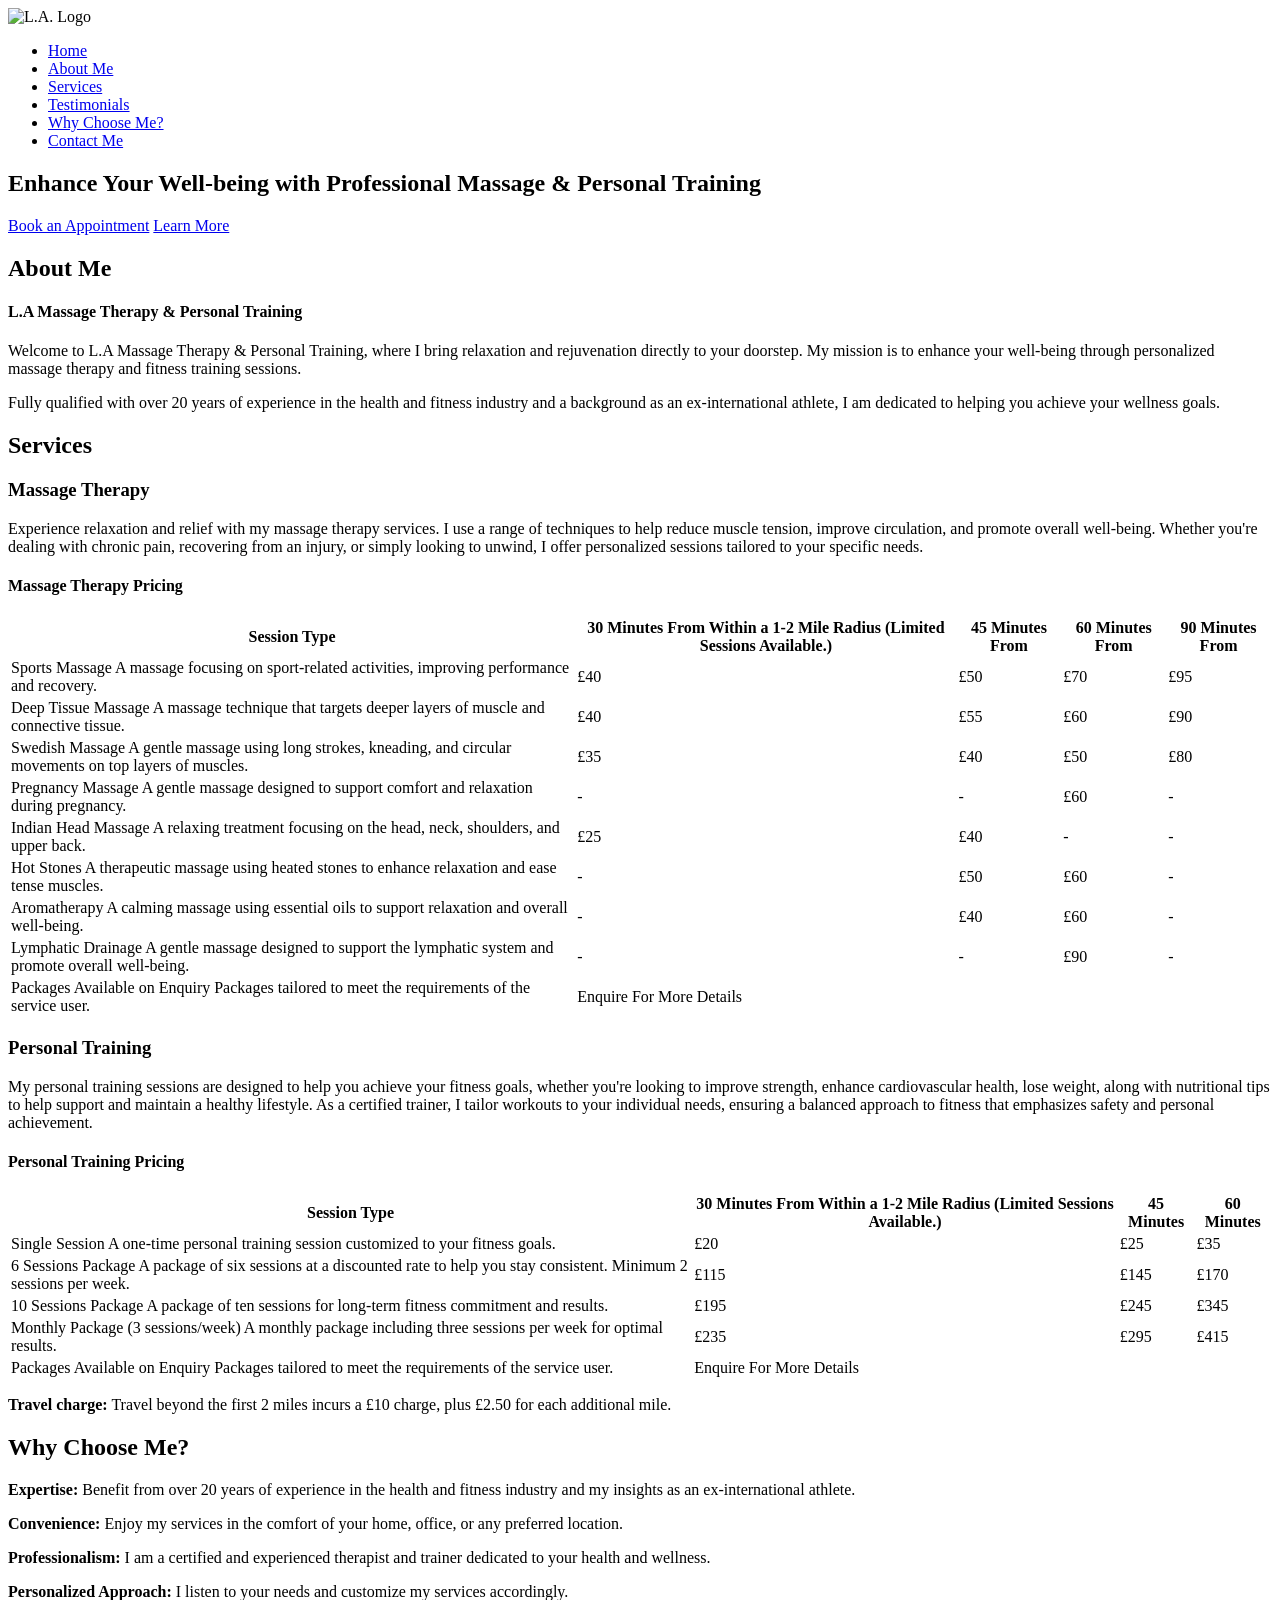
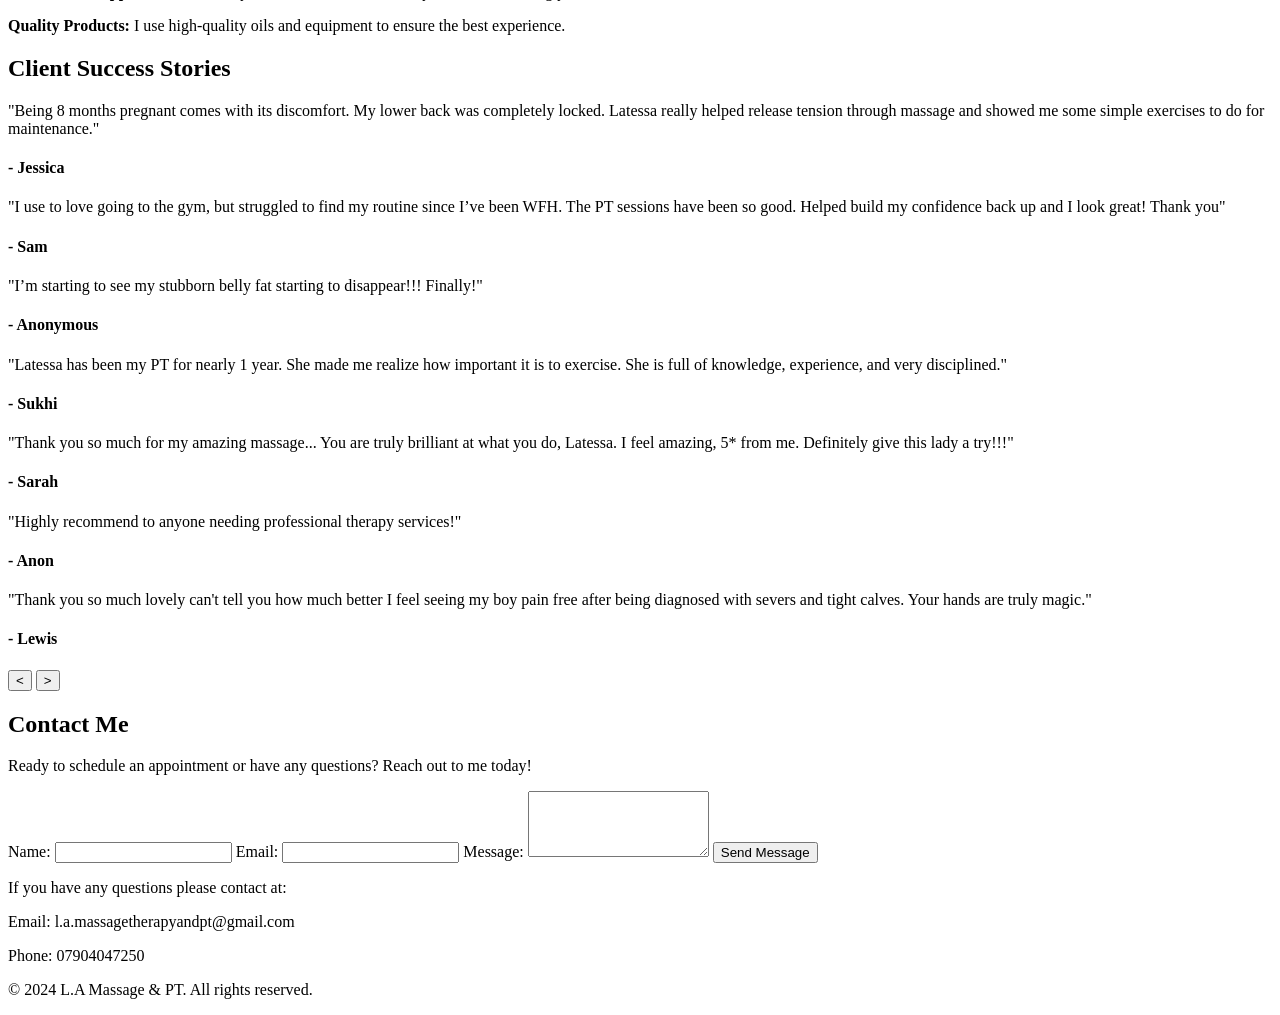
==== commit f27bc3ac: "Update index.html" ====
--- a/index.html
+++ b/index.html
@@ -348,7 +348,8 @@
 
         <p class="travel-rate">
             <strong>Travel charge:</strong>
-            Travel outside a 1–2 mile radius will be charged at a flat rate of £10.
+            Travel beyond the first 2 miles incurs a £10 charge, plus £2.50
+            for each additional mile.
         </p>
     </div>
 </section>
